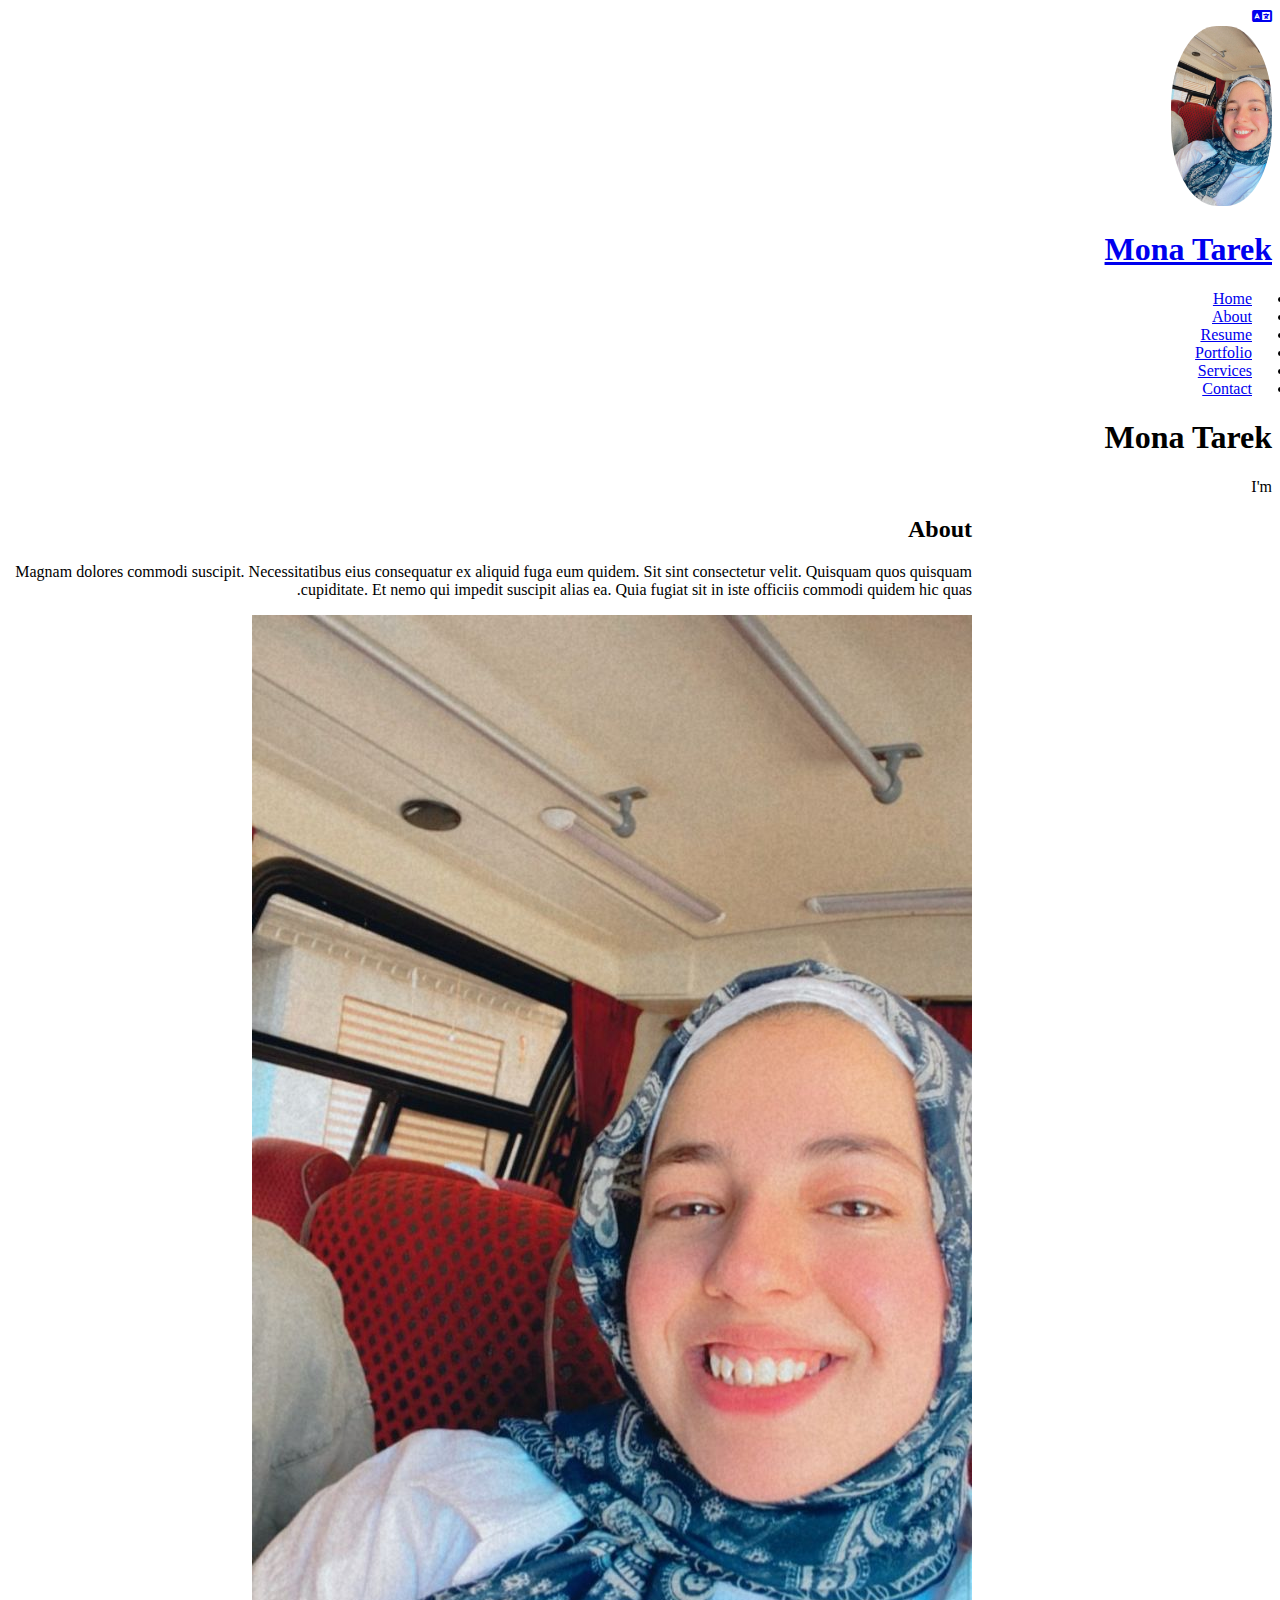
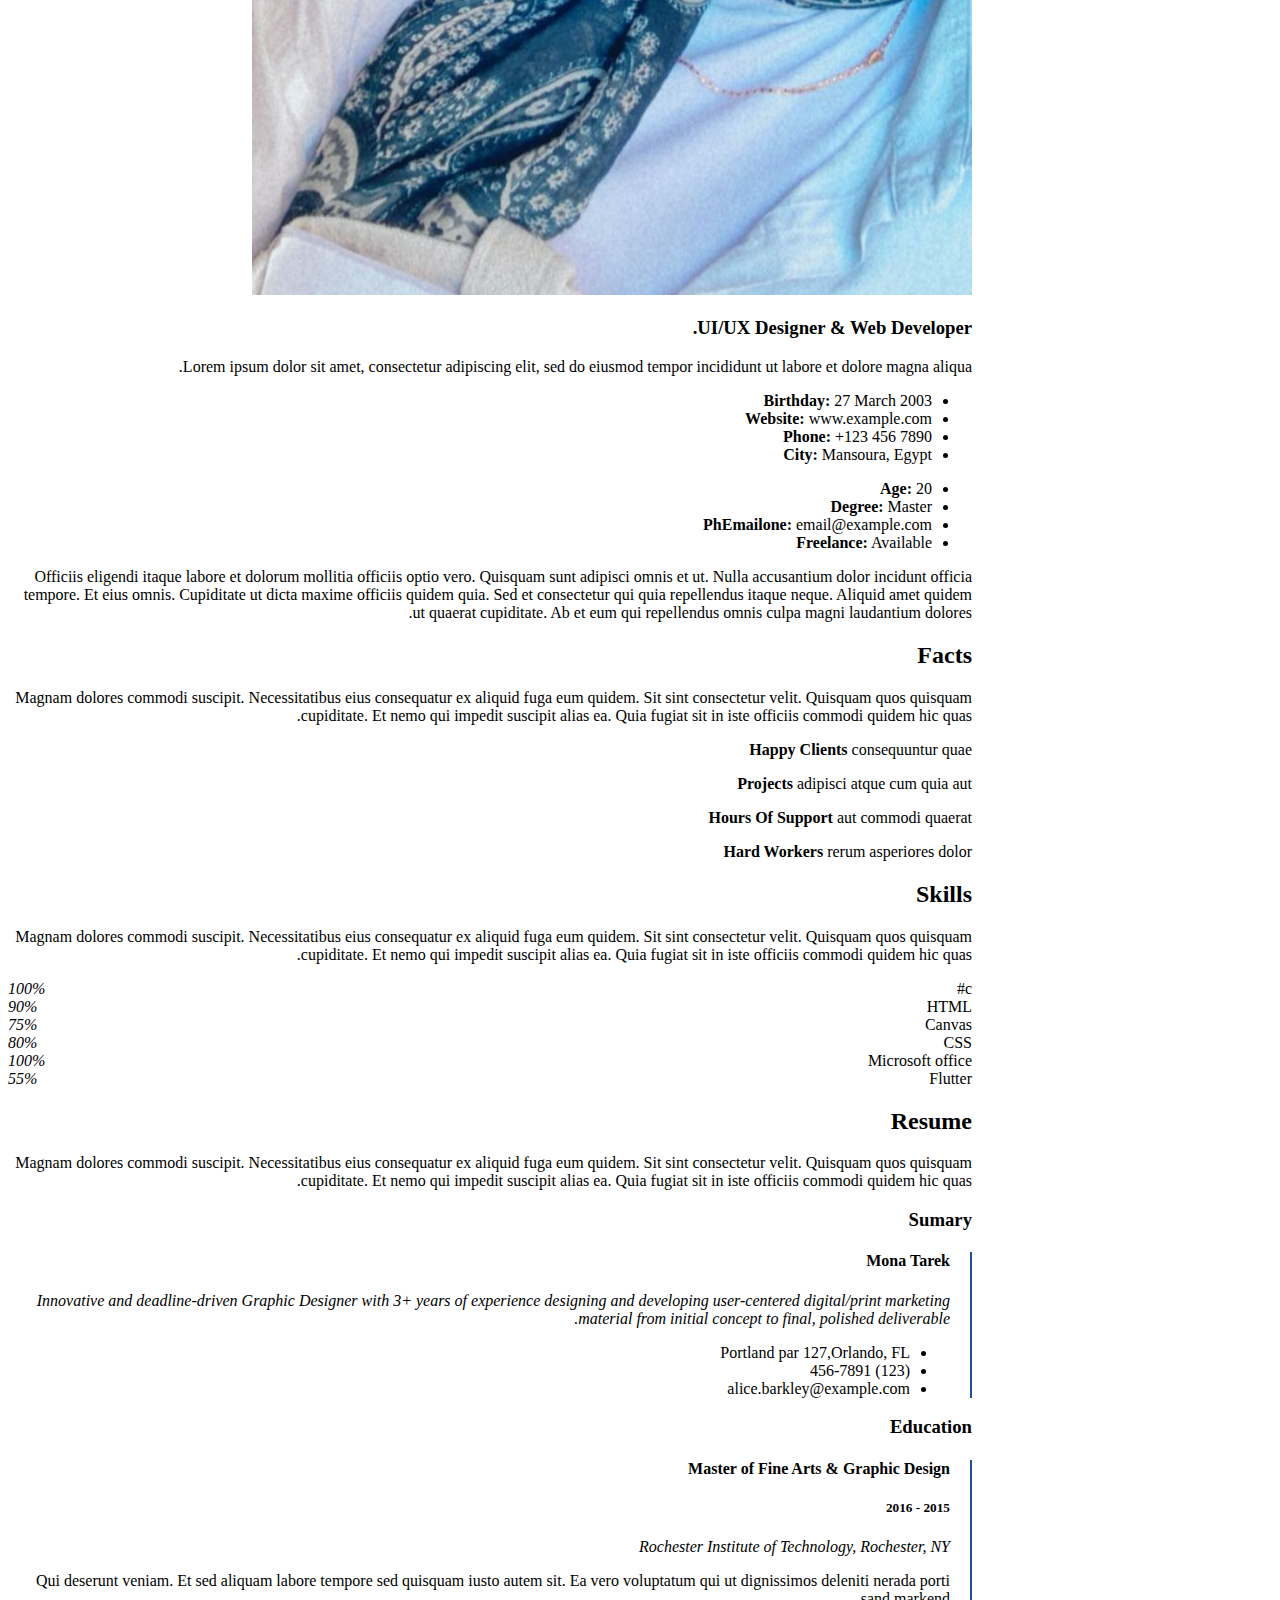
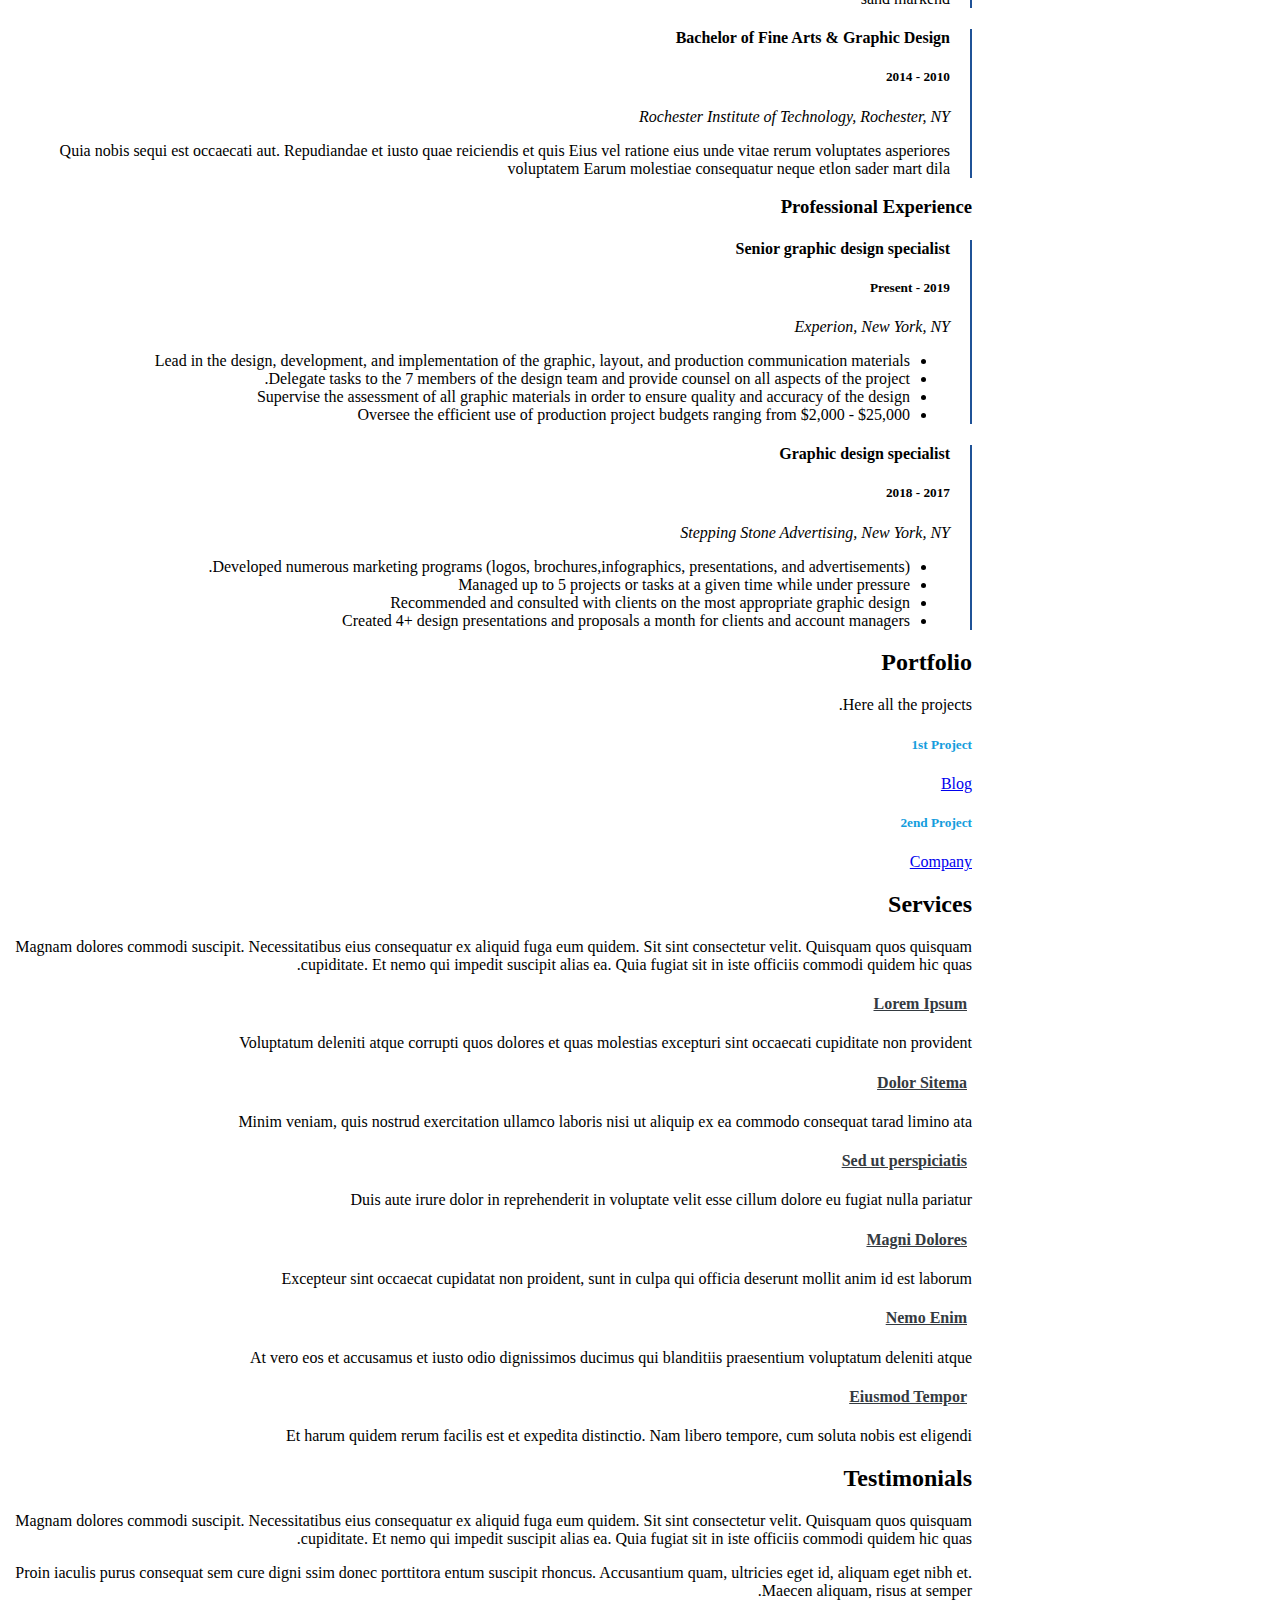
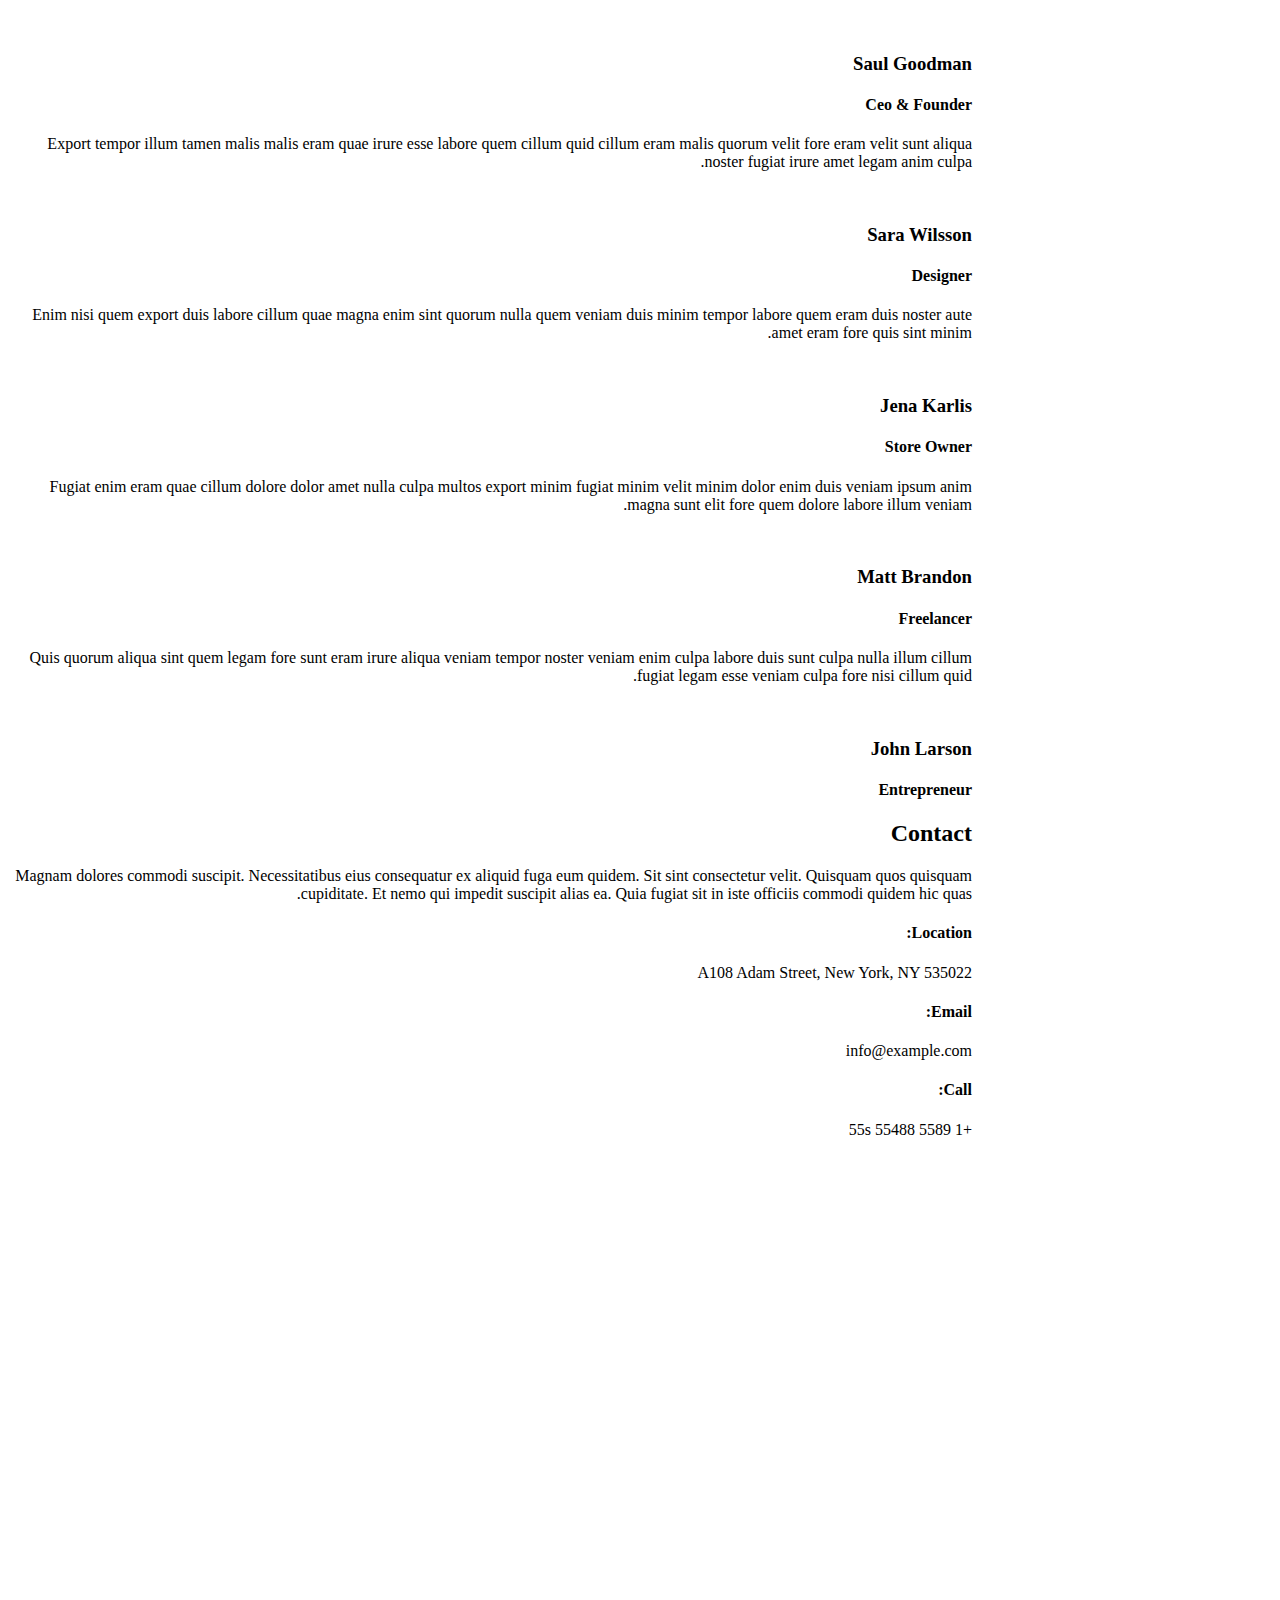
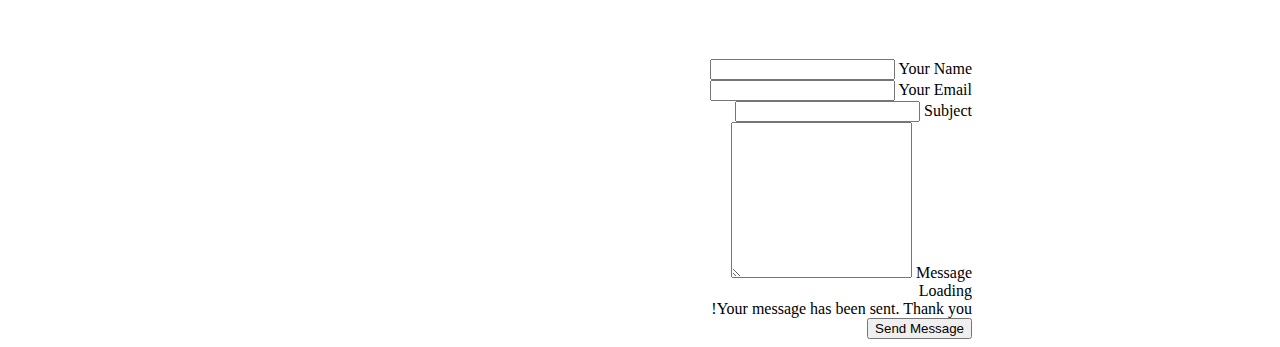
==== arindex.html @ 4684cc12 "Add files via upload" ====
<!DOCTYPE html>
<html lang="ar" dir="rtl">



<!-- Bootstrap CSS -->
   
<head>
  <meta charset="utf-8">
  <meta content="width=device-width, initial-scale=1.0" name="viewport">

  <title>iPortfolio Bootstrap Template - Index</title>
  <meta content="" name="description">
  <meta content="" name="keywords">

  <!-- Favicons -->
  <link href="assets/img/favicon.png" rel="icon">
  <link href="assets/img/apple-touch-icon.png" rel="apple-touch-icon">
    <link rel="stylesheet" href="https://cdnjs.cloudflare.com/ajax/libs/font-awesome/6.4.2/css/all.min.css">


  <!-- Google Fonts -->
  <link href="https://fonts.googleapis.com/css?family=Open+Sans:300,300i,400,400i,600,600i,700,700i|Raleway:300,300i,400,400i,500,500i,600,600i,700,700i|Poppins:300,300i,400,400i,500,500i,600,600i,700,700i" rel="stylesheet">

  <!-- Vendor CSS Files -->
  <link href="assets/vendor/aos/aos.css" rel="stylesheet">
  
   <link rel="stylesheet" href="https://cdn.jsdelivr.net/npm/bootstrap@5.0.2/dist/css/bootstrap.rtl.min.css" integrity="sha384-gXt9imSW0VcJVHezoNQsP+TNrjYXoGcrqBZJpry9zJt8PCQjobwmhMGaDHTASo9N" crossorigin="anonymous">
   
  <link href="assets/vendor/bootstrap/css/bootstrap.min.css" rel="stylesheet">
  <link href="assets/vendor/bootstrap-icons/bootstrap-icons.css" rel="stylesheet">
  <link href="assets/vendor/boxicons/css/boxicons.min.css" rel="stylesheet">
  <link href="assets/vendor/glightbox/css/glightbox.min.css" rel="stylesheet">
  <link href="assets/vendor/swiper/swiper-bundle.min.css" rel="stylesheet">

  <!-- Template Main CSS File -->
  <link href="assets/css/style.css" rel="stylesheet">
    <link href="portstyle.css" rel="stylesheet">


  <!-- =======================================================
  * Template Name: iPortfolio
  * Updated: Jul 27 2023 with Bootstrap v5.3.1
  * Template URL: https://bootstrapmade.com/iportfolio-bootstrap-portfolio-websites-template/
  * Author: BootstrapMade.com
  * License: https://bootstrapmade.com/license/
  ======================================================== -->
</head>

<body>

  <!-- ======= Mobile nav toggle button ======= -->
  <i class="bi bi-list mobile-nav-toggle d-xl-none"></i>

  <!-- ======= Header ======= -->
  <header id="header">
   
    <div class="d-flex flex-column">
          <a href="index.html"><i class="fa-solid fa-language"></i></a>
      <div class="profile">
        <img src="photo_5879529256214707253_y.jpg" alt="" class="img-fluid rounded-circle">
        <h1 class="text-light"><a href="index.html">Mona Tarek</a></h1>
        <div class="social-links mt-3 text-center">
          <a href="#" class="twitter"><i class="bx bxl-twitter"></i></a>
          <a href="#" class="facebook"><i class="bx bxl-facebook"></i></a>
          <a href="#" class="instagram"><i class="bx bxl-instagram"></i></a>
          <a href="#" class="google-plus"><i class="bx bxl-skype"></i></a>
          <a href="#" class="linkedin"><i class="bx bxl-linkedin"></i></a>
        </div>
      </div>

      <nav id="navbar" class="nav-menu navbar">
        <ul>
          <li><a href="#hero" class="nav-link scrollto active"><i class="bx bx-home"></i> <span>Home</span></a></li>
          <li><a href="#about" class="nav-link scrollto"><i class="bx bx-user"></i> <span>About</span></a></li>
          <li><a href="#resume" class="nav-link scrollto"><i class="bx bx-file-blank"></i> <span>Resume</span></a></li>
          <li><a href="#portfolio" class="nav-link scrollto"><i class="bx bx-book-content"></i> <span>Portfolio</span></a></li>
          <li><a href="#services" class="nav-link scrollto"><i class="bx bx-server"></i> <span>Services</span></a></li>
          <li><a href="#contact" class="nav-link scrollto"><i class="bx bx-envelope"></i> <span>Contact</span></a></li>
        </ul>
      </nav><!-- .nav-menu -->
    </div>
  </header><!-- End Header -->

  <!-- ======= Hero Section ======= -->
  <section id="hero" class="d-flex flex-column justify-content-center align-items-center">
    <div class="hero-container" data-aos="fade-in">
      <h1>Mona Tarek</h1>
      <p>I'm <span class="typed" data-typed-items="Designer, Developer, Freelancer, Photographer"></span></p>
    </div>
  </section><!-- End Hero -->

  <main id="main">

    <!-- ======= About Section ======= -->
    <section id="about" class="about">
      <div class="container">

        <div class="section-title">
          <h2>About</h2>
          <p>Magnam dolores commodi suscipit. Necessitatibus eius consequatur ex aliquid fuga eum quidem. Sit sint consectetur velit. Quisquam quos quisquam cupiditate. Et nemo qui impedit suscipit alias ea. Quia fugiat sit in iste officiis commodi quidem hic quas.</p>
        </div>

        <div class="row">
          <div class="col-lg-4" data-aos="fade-right">
                       <img src="photo_5879529256214707253_y.jpg" class="img-fluid" alt="">
          </div>
          <div class="col-lg-8 pt-4 pt-lg-0 content" data-aos="fade-left">
            <h3>UI/UX Designer &amp; Web Developer.</h3>
            <p class="fst-italic">
              Lorem ipsum dolor sit amet, consectetur adipiscing elit, sed do eiusmod tempor incididunt ut labore et dolore
              magna aliqua.
            </p>
            <div class="row">
              <div class="col-lg-6">
                <ul>
               <li><i class="bi bi-chevron-right"></i> <strong>Birthday:</strong> <span>27 March 2003</span></li>
                  <li><i class="bi bi-chevron-right"></i> <strong>Website:</strong> <span>www.example.com</span></li>
                  <li><i class="bi bi-chevron-right"></i> <strong>Phone:</strong> <span>+123 456 7890</span></li>
                  <li><i class="bi bi-chevron-right"></i> <strong>City:</strong> <span>Mansoura, Egypt</span></li>
                </ul>
              </div>
              <div class="col-lg-6">
                <ul>
                  <li><i class="bi bi-chevron-right"></i> <strong>Age:</strong> <span>20</span></li>
                  <li><i class="bi bi-chevron-right"></i> <strong>Degree:</strong> <span>Master</span></li>
                  <li><i class="bi bi-chevron-right"></i> <strong>PhEmailone:</strong> <span>email@example.com</span></li>
                  <li><i class="bi bi-chevron-right"></i> <strong>Freelance:</strong> <span>Available</span></li>
                </ul>
              </div>
            </div>
            <p>
              Officiis eligendi itaque labore et dolorum mollitia officiis optio vero. Quisquam sunt adipisci omnis et ut. Nulla accusantium dolor incidunt officia tempore. Et eius omnis.
              Cupiditate ut dicta maxime officiis quidem quia. Sed et consectetur qui quia repellendus itaque neque. Aliquid amet quidem ut quaerat cupiditate. Ab et eum qui repellendus omnis culpa magni laudantium dolores.
            </p>
          </div>
        </div>

      </div>
    </section><!-- End About Section -->

    <!-- ======= Facts Section ======= -->
    <section id="facts" class="facts">
      <div class="container">

        <div class="section-title">
          <h2>Facts</h2>
          <p>Magnam dolores commodi suscipit. Necessitatibus eius consequatur ex aliquid fuga eum quidem. Sit sint consectetur velit. Quisquam quos quisquam cupiditate. Et nemo qui impedit suscipit alias ea. Quia fugiat sit in iste officiis commodi quidem hic quas.</p>
        </div>

        <div class="row no-gutters">

          <div class="col-lg-3 col-md-6 d-md-flex align-items-md-stretch" data-aos="fade-up">
            <div class="count-box">
              <i class="bi bi-emoji-smile"></i>
              <span data-purecounter-start="0" data-purecounter-end="232" data-purecounter-duration="1" class="purecounter"></span>
              <p><strong>Happy Clients</strong> consequuntur quae</p>
            </div>
          </div>

          <div class="col-lg-3 col-md-6 d-md-flex align-items-md-stretch" data-aos="fade-up" data-aos-delay="100">
            <div class="count-box">
              <i class="bi bi-journal-richtext"></i>
              <span data-purecounter-start="0" data-purecounter-end="521" data-purecounter-duration="1" class="purecounter"></span>
              <p><strong>Projects</strong> adipisci atque cum quia aut</p>
            </div>
          </div>

          <div class="col-lg-3 col-md-6 d-md-flex align-items-md-stretch" data-aos="fade-up" data-aos-delay="200">
            <div class="count-box">
              <i class="bi bi-headset"></i>
              <span data-purecounter-start="0" data-purecounter-end="1453" data-purecounter-duration="1" class="purecounter"></span>
              <p><strong>Hours Of Support</strong> aut commodi quaerat</p>
            </div>
          </div>

          <div class="col-lg-3 col-md-6 d-md-flex align-items-md-stretch" data-aos="fade-up" data-aos-delay="300">
            <div class="count-box">
              <i class="bi bi-people"></i>
              <span data-purecounter-start="0" data-purecounter-end="32" data-purecounter-duration="1" class="purecounter"></span>
              <p><strong>Hard Workers</strong> rerum asperiores dolor</p>
            </div>
          </div>

        </div>

      </div>
    </section><!-- End Facts Section -->

    <!-- ======= Skills Section ======= -->
    <section id="skills" class="skills section-bg">
      <div class="container">

        <div class="section-title">
          <h2>Skills</h2>
          <p>Magnam dolores commodi suscipit. Necessitatibus eius consequatur ex aliquid fuga eum quidem. Sit sint consectetur velit. Quisquam quos quisquam cupiditate. Et nemo qui impedit suscipit alias ea. Quia fugiat sit in iste officiis commodi quidem hic quas.</p>
        </div>

        <div class="row skills-content">

          <div class="col-lg-6" data-aos="fade-up">

            <div class="progress">
              <span class="skill">c# <i class="val">100%</i></span>
              <div class="progress-bar-wrap">
                <div class="progress-bar" role="progressbar" aria-valuenow="100" aria-valuemin="0" aria-valuemax="100"></div>
              </div>
            </div>

            <div class="progress">
              <span class="skill">HTML <i class="val">90%</i></span>
              <div class="progress-bar-wrap">
                <div class="progress-bar" role="progressbar" aria-valuenow="90" aria-valuemin="0" aria-valuemax="100"></div>
              </div>
            </div>

            <div class="progress">
              <span class="skill">Canvas <i class="val">75%</i></span>
              <div class="progress-bar-wrap">
                <div class="progress-bar" role="progressbar" aria-valuenow="75" aria-valuemin="0" aria-valuemax="100"></div>
              </div>
            </div>

          </div>

          <div class="col-lg-6" data-aos="fade-up" data-aos-delay="100">

            <div class="progress">
              <span class="skill">CSS <i class="val">80%</i></span>
              <div class="progress-bar-wrap">
                <div class="progress-bar" role="progressbar" aria-valuenow="80" aria-valuemin="0" aria-valuemax="100"></div>
              </div>
            </div>

            <div class="progress">
              <span class="skill">Microsoft office <i class="val">100%</i></span>
              <div class="progress-bar-wrap">
                <div class="progress-bar" role="progressbar" aria-valuenow="90" aria-valuemin="0" aria-valuemax="100"></div>
              </div>
            </div>

            <div class="progress">
              <span class="skill">Flutter <i class="val">55%</i></span>
              <div class="progress-bar-wrap">
                <div class="progress-bar" role="progressbar" aria-valuenow="55" aria-valuemin="0" aria-valuemax="100"></div>
              </div>
            </div>

          </div>

        </div>

      </div>
    </section><!-- End Skills Section -->

    <!-- ======= Resume Section ======= -->
    <section id="resume" class="resume">
      <div class="container">

        <div class="section-title">
          <h2>Resume</h2>
          <p>Magnam dolores commodi suscipit. Necessitatibus eius consequatur ex aliquid fuga eum quidem. Sit sint consectetur velit. Quisquam quos quisquam cupiditate. Et nemo qui impedit suscipit alias ea. Quia fugiat sit in iste officiis commodi quidem hic quas.</p>
        </div>

        <div class="row">
          <div class="col-lg-6" data-aos="fade-up">
            <h3 class="resume-title">Sumary</h3>
            <div class="resume-item pb-0">
              <h4>Mona Tarek</h4>
              <p><em>Innovative and deadline-driven Graphic Designer with 3+ years of experience designing and developing user-centered digital/print marketing material from initial concept to final, polished deliverable.</em></p>
              <ul>
                <li>Portland par 127,Orlando, FL</li>
                <li>(123) 456-7891</li>
                <li>alice.barkley@example.com</li>
              </ul>
            </div>

            <h3 class="resume-title">Education</h3>
            <div class="resume-item">
              <h4>Master of Fine Arts &amp; Graphic Design</h4>
              <h5>2015 - 2016</h5>
              <p><em>Rochester Institute of Technology, Rochester, NY</em></p>
              <p>Qui deserunt veniam. Et sed aliquam labore tempore sed quisquam iusto autem sit. Ea vero voluptatum qui ut dignissimos deleniti nerada porti sand markend</p>
            </div>
            <div class="resume-item">
              <h4>Bachelor of Fine Arts &amp; Graphic Design</h4>
              <h5>2010 - 2014</h5>
              <p><em>Rochester Institute of Technology, Rochester, NY</em></p>
              <p>Quia nobis sequi est occaecati aut. Repudiandae et iusto quae reiciendis et quis Eius vel ratione eius unde vitae rerum voluptates asperiores voluptatem Earum molestiae consequatur neque etlon sader mart dila</p>
            </div>
          </div>
          <div class="col-lg-6" data-aos="fade-up" data-aos-delay="100">
            <h3 class="resume-title">Professional Experience</h3>
            <div class="resume-item">
              <h4>Senior graphic design specialist</h4>
              <h5>2019 - Present</h5>
              <p><em>Experion, New York, NY </em></p>
              <ul>
                <li>Lead in the design, development, and implementation of the graphic, layout, and production communication materials</li>
                <li>Delegate tasks to the 7 members of the design team and provide counsel on all aspects of the project. </li>
                <li>Supervise the assessment of all graphic materials in order to ensure quality and accuracy of the design</li>
                <li>Oversee the efficient use of production project budgets ranging from $2,000 - $25,000</li>
              </ul>
            </div>
            <div class="resume-item">
              <h4>Graphic design specialist</h4>
              <h5>2017 - 2018</h5>
              <p><em>Stepping Stone Advertising, New York, NY</em></p>
              <ul>
                <li>Developed numerous marketing programs (logos, brochures,infographics, presentations, and advertisements).</li>
                <li>Managed up to 5 projects or tasks at a given time while under pressure</li>
                <li>Recommended and consulted with clients on the most appropriate graphic design</li>
                <li>Created 4+ design presentations and proposals a month for clients and account managers</li>
              </ul>
            </div>
          </div>
        </div>

      </div>
    </section><!-- End Resume Section -->

    <!-- ======= Portfolio Section ======= -->
   <section id="portfolio" class="portfolio section-bg">
      <div class="container">

        <div class="section-title">
          <h2>Portfolio</h2>
          <p>Here all the projects.</p>
        </div>
         <div class="card-group text-center bg-light p-2"> 
         <div class="card mx-3 wow bounceInUp" >
      <div class="card-body ">
        <h5 class="card-title pb-3 fc fw-bold">1st Project</h5>
        <a class="card-text text-muted" href="https://meme0327.github.io/front_project/">Blog</a>
      </div>
      </div>
       <div class="card mx-3 wow bounceInUp" >
      <div class="card-body">
        <h5 class="card-title pb-3 fc fw-bold">2end Project</h5>
        <a class="card-text text-muted" href="https://meme0327.github.io/company/">Company</a>
      </div>
      </div>
    </div>
    </div>
      </section>
    <!-- End Portfolio Section -->

    <!-- ======= Services Section ======= -->
    <section id="services" class="services">
      <div class="container">

        <div class="section-title">
          <h2>Services</h2>
          <p>Magnam dolores commodi suscipit. Necessitatibus eius consequatur ex aliquid fuga eum quidem. Sit sint consectetur velit. Quisquam quos quisquam cupiditate. Et nemo qui impedit suscipit alias ea. Quia fugiat sit in iste officiis commodi quidem hic quas.</p>
        </div>

        <div class="row">
          <div class="col-lg-4 col-md-6 icon-box" data-aos="fade-up">
            <div class="icon"><i class="bi bi-briefcase"></i></div>
            <h4 class="title"><a href="">Lorem Ipsum</a></h4>
            <p class="description">Voluptatum deleniti atque corrupti quos dolores et quas molestias excepturi sint occaecati cupiditate non provident</p>
          </div>
          <div class="col-lg-4 col-md-6 icon-box" data-aos="fade-up" data-aos-delay="100">
            <div class="icon"><i class="bi bi-card-checklist"></i></div>
            <h4 class="title"><a href="">Dolor Sitema</a></h4>
            <p class="description">Minim veniam, quis nostrud exercitation ullamco laboris nisi ut aliquip ex ea commodo consequat tarad limino ata</p>
          </div>
          <div class="col-lg-4 col-md-6 icon-box" data-aos="fade-up" data-aos-delay="200">
            <div class="icon"><i class="bi bi-bar-chart"></i></div>
            <h4 class="title"><a href="">Sed ut perspiciatis</a></h4>
            <p class="description">Duis aute irure dolor in reprehenderit in voluptate velit esse cillum dolore eu fugiat nulla pariatur</p>
          </div>
          <div class="col-lg-4 col-md-6 icon-box" data-aos="fade-up" data-aos-delay="300">
            <div class="icon"><i class="bi bi-binoculars"></i></div>
            <h4 class="title"><a href="">Magni Dolores</a></h4>
            <p class="description">Excepteur sint occaecat cupidatat non proident, sunt in culpa qui officia deserunt mollit anim id est laborum</p>
          </div>
          <div class="col-lg-4 col-md-6 icon-box" data-aos="fade-up" data-aos-delay="400">
            <div class="icon"><i class="bi bi-brightness-high"></i></div>
            <h4 class="title"><a href="">Nemo Enim</a></h4>
            <p class="description">At vero eos et accusamus et iusto odio dignissimos ducimus qui blanditiis praesentium voluptatum deleniti atque</p>
          </div>
          <div class="col-lg-4 col-md-6 icon-box" data-aos="fade-up" data-aos-delay="500">
            <div class="icon"><i class="bi bi-calendar4-week"></i></div>
            <h4 class="title"><a href="">Eiusmod Tempor</a></h4>
            <p class="description">Et harum quidem rerum facilis est et expedita distinctio. Nam libero tempore, cum soluta nobis est eligendi</p>
          </div>
        </div>

      </div>
    </section><!-- End Services Section -->

    <!-- ======= Testimonials Section ======= -->
    <section id="testimonials" class="testimonials section-bg">
      <div class="container">

        <div class="section-title">
          <h2>Testimonials</h2>
          <p>Magnam dolores commodi suscipit. Necessitatibus eius consequatur ex aliquid fuga eum quidem. Sit sint consectetur velit. Quisquam quos quisquam cupiditate. Et nemo qui impedit suscipit alias ea. Quia fugiat sit in iste officiis commodi quidem hic quas.</p>
        </div>

        <div class="testimonials-slider swiper" data-aos="fade-up" data-aos-delay="100">
          <div class="swiper-wrapper">

            <div class="swiper-slide">
              <div class="testimonial-item" data-aos="fade-up">
                <p>
                  <i class="bx bxs-quote-alt-left quote-icon-left"></i>
                  Proin iaculis purus consequat sem cure digni ssim donec porttitora entum suscipit rhoncus. Accusantium quam, ultricies eget id, aliquam eget nibh et. Maecen aliquam, risus at semper.
                  <i class="bx bxs-quote-alt-right quote-icon-right"></i>
                </p>
                <img src="assets/img/testimonials/testimonials-1.jpg" class="testimonial-img" alt="">
                <h3>Saul Goodman</h3>
                <h4>Ceo &amp; Founder</h4>
              </div>
            </div><!-- End testimonial item -->

            <div class="swiper-slide">
              <div class="testimonial-item" data-aos="fade-up" data-aos-delay="100">
                <p>
                  <i class="bx bxs-quote-alt-left quote-icon-left"></i>
                  Export tempor illum tamen malis malis eram quae irure esse labore quem cillum quid cillum eram malis quorum velit fore eram velit sunt aliqua noster fugiat irure amet legam anim culpa.
                  <i class="bx bxs-quote-alt-right quote-icon-right"></i>
                </p>
                <img src="assets/img/testimonials/testimonials-2.jpg" class="testimonial-img" alt="">
                <h3>Sara Wilsson</h3>
                <h4>Designer</h4>
              </div>
            </div><!-- End testimonial item -->

            <div class="swiper-slide">
              <div class="testimonial-item" data-aos="fade-up" data-aos-delay="200">
                <p>
                  <i class="bx bxs-quote-alt-left quote-icon-left"></i>
                  Enim nisi quem export duis labore cillum quae magna enim sint quorum nulla quem veniam duis minim tempor labore quem eram duis noster aute amet eram fore quis sint minim.
                  <i class="bx bxs-quote-alt-right quote-icon-right"></i>
                </p>
                <img src="assets/img/testimonials/testimonials-3.jpg" class="testimonial-img" alt="">
                <h3>Jena Karlis</h3>
                <h4>Store Owner</h4>
              </div>
            </div><!-- End testimonial item -->

            <div class="swiper-slide">
              <div class="testimonial-item" data-aos="fade-up" data-aos-delay="300">
                <p>
                  <i class="bx bxs-quote-alt-left quote-icon-left"></i>
                  Fugiat enim eram quae cillum dolore dolor amet nulla culpa multos export minim fugiat minim velit minim dolor enim duis veniam ipsum anim magna sunt elit fore quem dolore labore illum veniam.
                  <i class="bx bxs-quote-alt-right quote-icon-right"></i>
                </p>
                <img src="assets/img/testimonials/testimonials-4.jpg" class="testimonial-img" alt="">
                <h3>Matt Brandon</h3>
                <h4>Freelancer</h4>
              </div>
            </div><!-- End testimonial item -->

            <div class="swiper-slide">
              <div class="testimonial-item" data-aos="fade-up" data-aos-delay="400">
                <p>
                  <i class="bx bxs-quote-alt-left quote-icon-left"></i>
                  Quis quorum aliqua sint quem legam fore sunt eram irure aliqua veniam tempor noster veniam enim culpa labore duis sunt culpa nulla illum cillum fugiat legam esse veniam culpa fore nisi cillum quid.
                  <i class="bx bxs-quote-alt-right quote-icon-right"></i>
                </p>
                <img src="assets/img/testimonials/testimonials-5.jpg" class="testimonial-img" alt="">
                <h3>John Larson</h3>
                <h4>Entrepreneur</h4>
              </div>
            </div><!-- End testimonial item -->

          </div>
          <div class="swiper-pagination"></div>
        </div>

      </div>
    </section><!-- End Testimonials Section -->

    <!-- ======= Contact Section ======= -->
    <section id="contact" class="contact">
      <div class="container">

        <div class="section-title">
          <h2>Contact</h2>
          <p>Magnam dolores commodi suscipit. Necessitatibus eius consequatur ex aliquid fuga eum quidem. Sit sint consectetur velit. Quisquam quos quisquam cupiditate. Et nemo qui impedit suscipit alias ea. Quia fugiat sit in iste officiis commodi quidem hic quas.</p>
        </div>

        <div class="row" data-aos="fade-in">

          <div class="col-lg-5 d-flex align-items-stretch">
            <div class="info">
              <div class="address">
                <i class="bi bi-geo-alt"></i>
                <h4>Location:</h4>
                <p>A108 Adam Street, New York, NY 535022</p>
              </div>

              <div class="email">
                <i class="bi bi-envelope"></i>
                <h4>Email:</h4>
                <p>info@example.com</p>
              </div>

              <div class="phone">
                <i class="bi bi-phone"></i>
                <h4>Call:</h4>
                <p>+1 5589 55488 55s</p>
              </div>

          <iframe src="https://www.google.com/maps/embed?pb=!1m18!1m12!1m3!1d3418.330599451631!2d31.356261625497453!3d31.044894870481276!2m3!1f0!2f0!3f0!3m2!1i1024!2i768!4f13.1!3m3!1m2!1s0x14f79dd4295c80e9%3A0x29c566a018cecb77!2z2KzYp9mF2LnYqSDYp9mE2YXZhti12YjYsdip!5e0!3m2!1sar!2seg!4v1693350799328!5m2!1sar!2seg" width="100%" height="500" style="border:0;" allowfullscreen="" loading="lazy" referrerpolicy="no-referrer-when-downgrade"></iframe>
            </div>

          </div>

          <div class="col-lg-7 mt-5 mt-lg-0 d-flex align-items-stretch">
            <form action="forms/contact.php" method="post" role="form" class="php-email-form">
              <div class="row">
                <div class="form-group col-md-6">
                  <label for="name">Your Name</label>
                  <input type="text" name="name" class="form-control" id="name" required>
                </div>
                <div class="form-group col-md-6">
                  <label for="name">Your Email</label>
                  <input type="email" class="form-control" name="email" id="email" required>
                </div>
              </div>
              <div class="form-group">
                <label for="name">Subject</label>
                <input type="text" class="form-control" name="subject" id="subject" required>
              </div>
              <div class="form-group">
                <label for="name">Message</label>
                <textarea class="form-control" name="message" rows="10" required></textarea>
              </div>
              <div class="my-3">
                <div class="loading">Loading</div>
                <div class="error-message"></div>
                <div class="sent-message">Your message has been sent. Thank you!</div>
              </div>
              <div class="text-center"><button type="submit">Send Message</button></div>
            </form>
          </div>

        </div>

      </div>
    </section><!-- End Contact Section -->

  </main><!-- End #main -->

  <a href="#" class="back-to-top d-flex align-items-center justify-content-center"><i class="bi bi-arrow-up-short"></i></a>

  <!-- Vendor JS Files -->
  <script src="assets/vendor/purecounter/purecounter_vanilla.js"></script>
  <script src="assets/vendor/aos/aos.js"></script>
  <script src="assets/vendor/bootstrap/js/bootstrap.bundle.min.js"></script>
  <script src="assets/vendor/glightbox/js/glightbox.min.js"></script>
  <script src="assets/vendor/isotope-layout/isotope.pkgd.min.js"></script>
  <script src="assets/vendor/swiper/swiper-bundle.min.js"></script>
  <script src="assets/vendor/typed.js/typed.umd.js"></script>
  <script src="assets/vendor/waypoints/noframework.waypoints.js"></script>
  <script src="assets/vendor/php-email-form/validate.js"></script>

  <!-- Template Main JS File -->
  <script src="assets/js/main.js"></script>
     <script src="https://cdn.jsdelivr.net/npm/bootstrap@5.0.2/dist/js/bootstrap.bundle.min.js" integrity="sha384-MrcW6ZMFYlzcLA8Nl+NtUVF0sA7MsXsP1UyJoMp4YLEuNSfAP+JcXn/tWtIaxVXM" crossorigin="anonymous"></script>

</body>

</html>
---- portstyle.css ----
#header{
    right: 0;
}
/*rtl editing*/
.nav-menu * {
    padding-right: 5px;
}
#hero .hero-container {
    right: 20%;
}
#main {
   margin: 0;
    margin-right: 300px
}
.section-title h2::after {
    background: #149ddd;
    right: 0;
}
strong {
    padding-left: 10px;
}
.facts .count-box span {
    color: #050d18;
     margin-left: 0; 
}
.facts .count-box i {
    color: #149ddd;
    float: right;
}
.skills .progress .skill .val {
    float: left;
}
.resume .resume-item::before {
    padding-right: 10px;
    right: -10px;
}
.resume .resume-item {
 border-right: 2px solid #1f5297;
 padding: 0px 20px;
 border-left: none;
}
.services .icon {
    float: right;
}
.services .title a {
    color: #343a40;
    padding: 5px;
}
.contact .info i {
    color: #149ddd;
    float: right;
     margin-left: 10px;
}

/**/
#hero {
    background:  url(https://img.rawpixel.com/s3fs-private/rawpixel_images/website_content/v1013-p-0009a_1-krxfulwe.jpg?w=800&dpr=1&fit=default&crop=default&q=65&vib=3&con=3&usm=15&bg=F4F4F3&ixlib=js-2.2.1&s=19eaa1b284bd38ab2d07b004d203fa80);
           background-size:cover;
       background-repeat: no-repeat;
}

.rounded-circle {
    border-radius: 45%!important;
}
 #header .profile img {
    height: 180px;
     margin: 0px auto;!important;
}
.fc{color:#149ddd;}
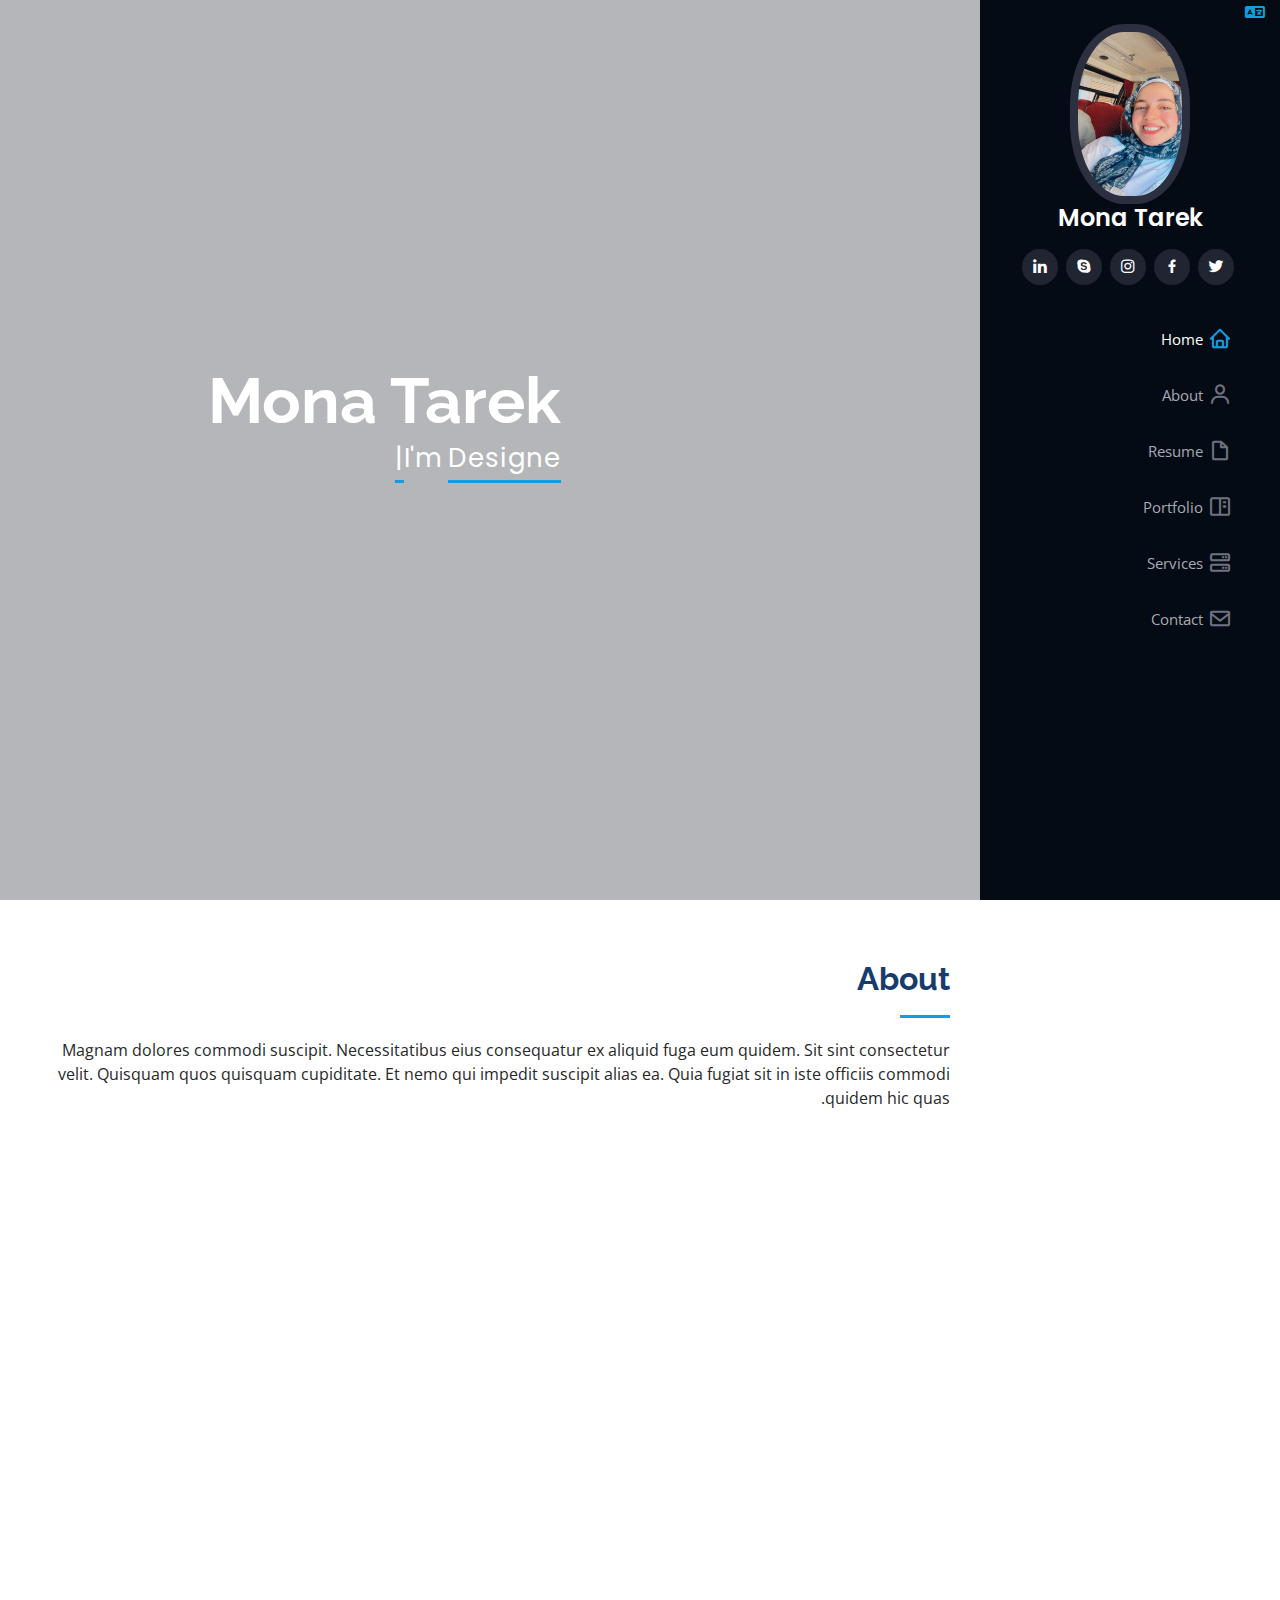
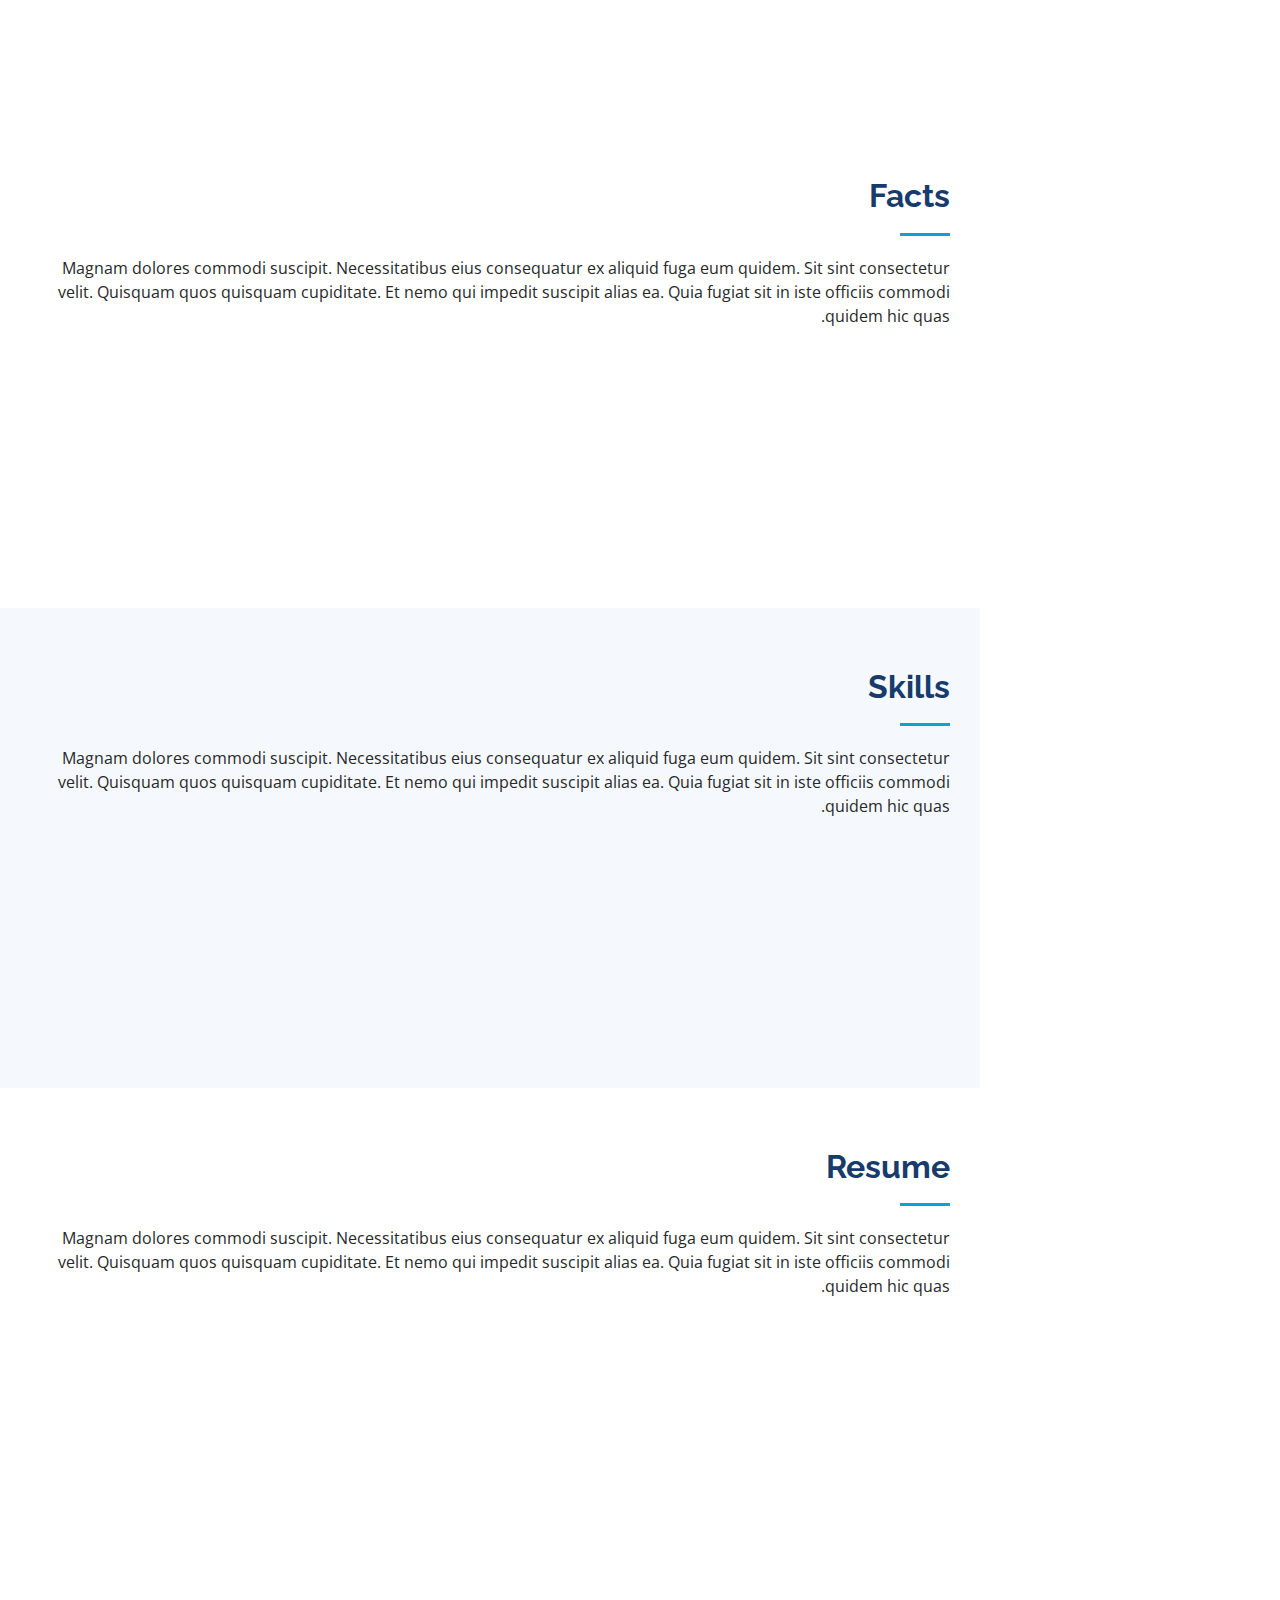
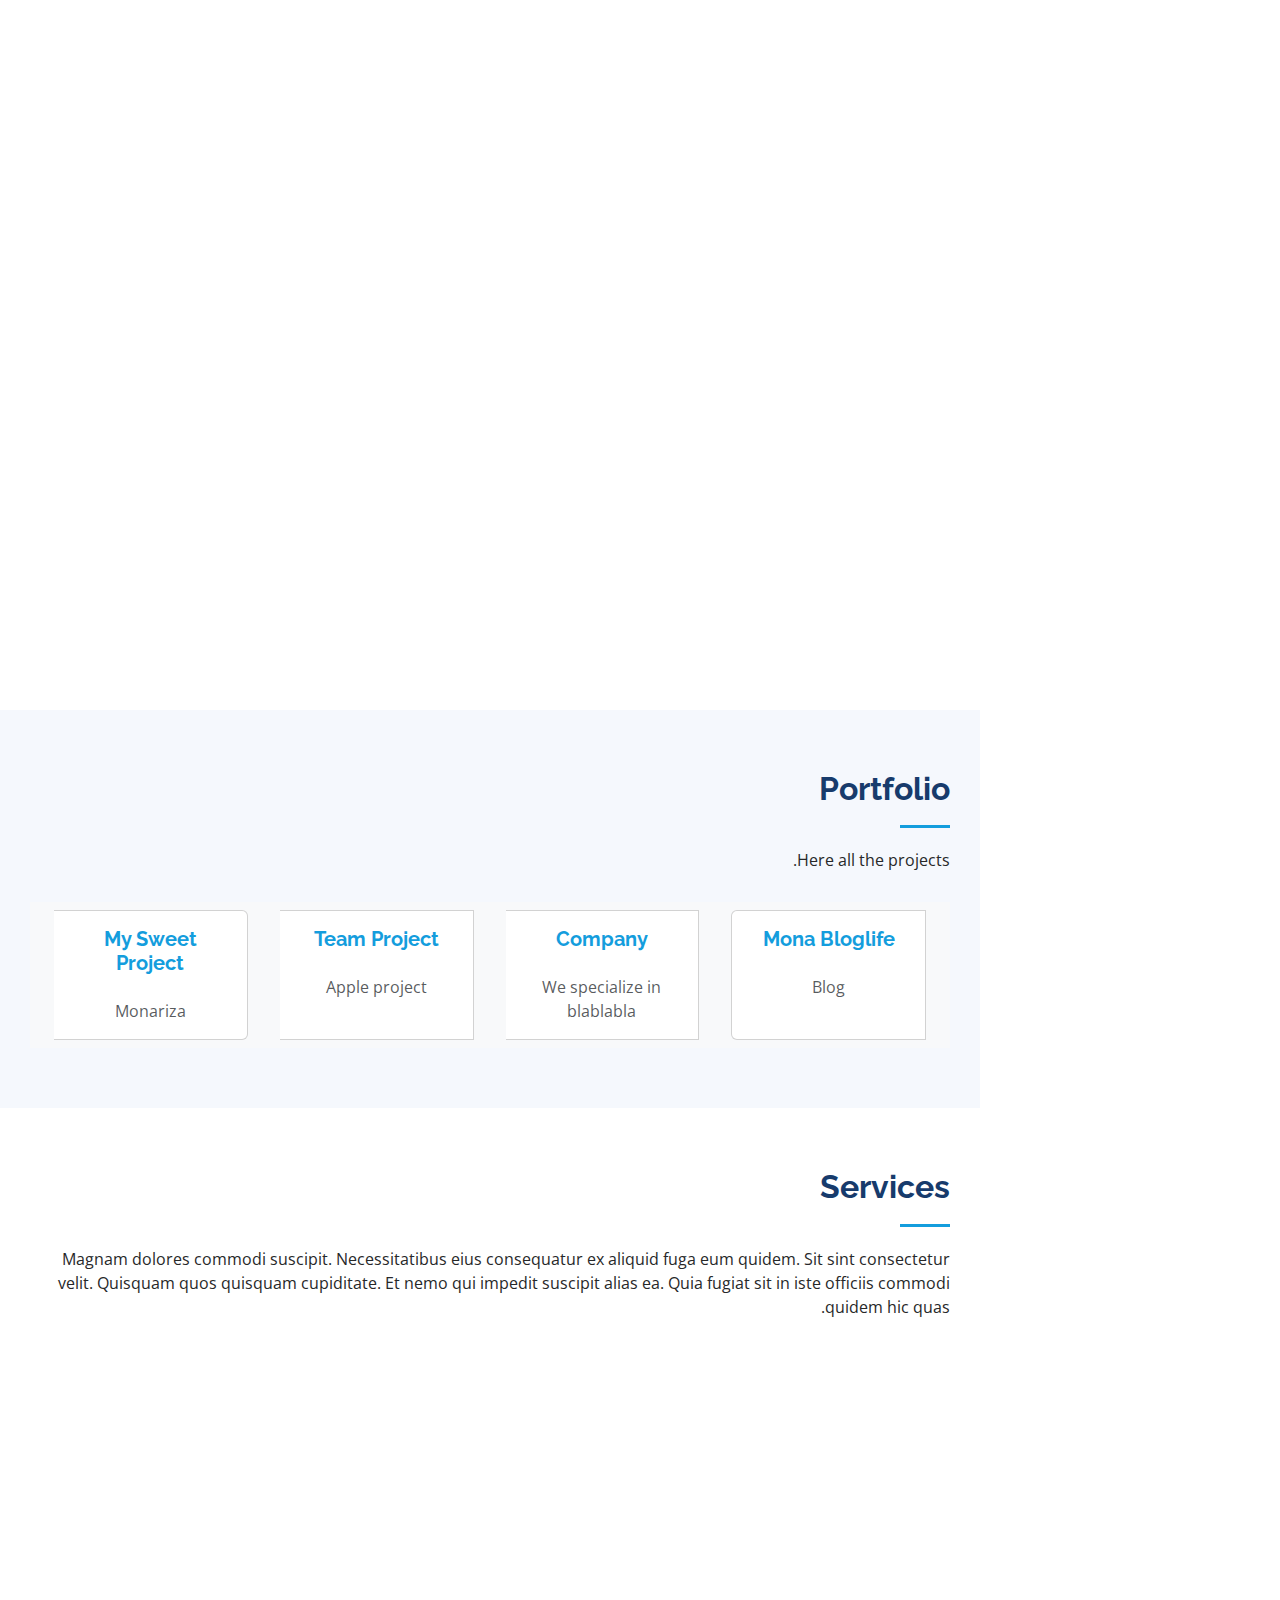
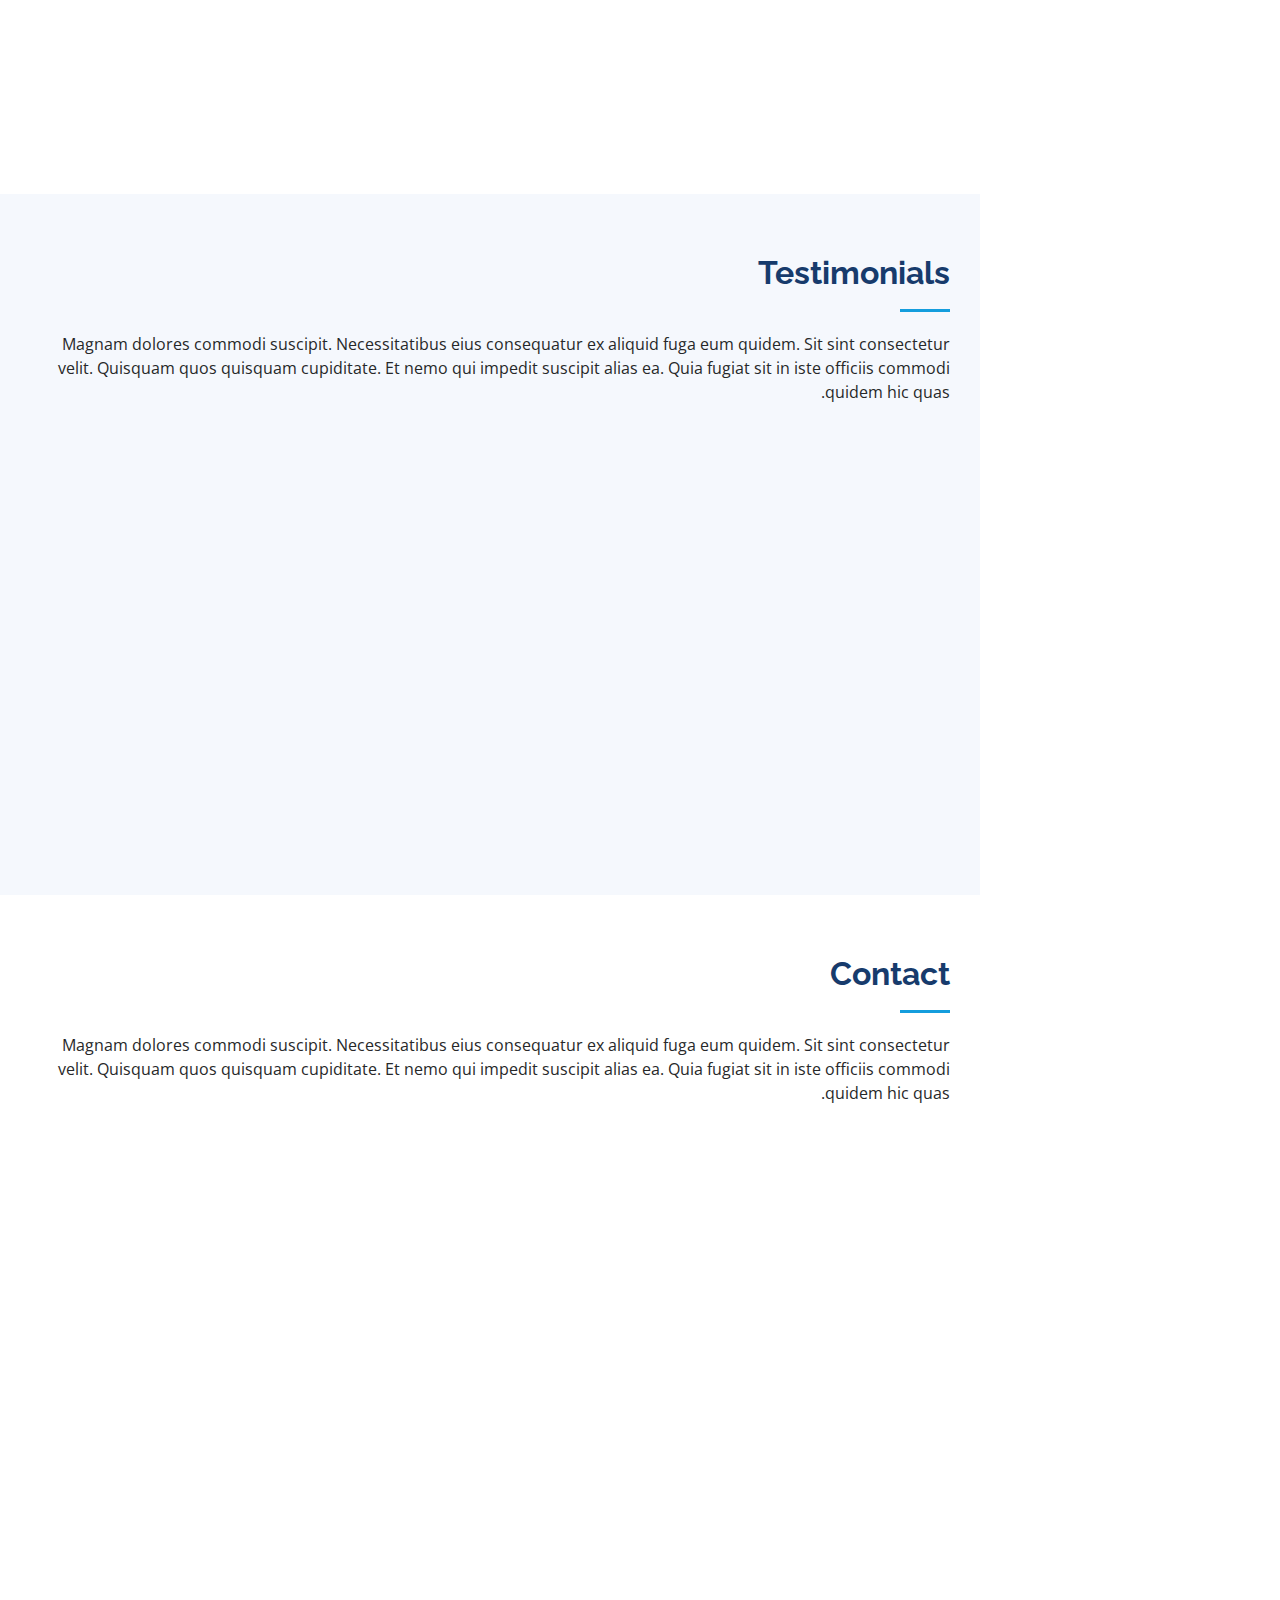
==== commit 48e08f64: "Update arindex.html" ====
--- a/arindex.html
+++ b/arindex.html
@@ -319,8 +319,8 @@
       </div>
     </section><!-- End Resume Section -->
 
-    <!-- ======= Portfolio Section ======= -->
-   <section id="portfolio" class="portfolio section-bg">
+     <!-- ======= Portfolio Section ======= -->
+    <section id="portfolio" class="portfolio section-bg">
       <div class="container">
 
         <div class="section-title">
@@ -330,20 +330,35 @@
          <div class="card-group text-center bg-light p-2"> 
          <div class="card mx-3 wow bounceInUp" >
       <div class="card-body ">
-        <h5 class="card-title pb-3 fc fw-bold">1st Project</h5>
+        <h5 class="card-title pb-3 fc fw-bold">Mona Bloglife</h5>
         <a class="card-text text-muted" href="https://meme0327.github.io/front_project/">Blog</a>
       </div>
       </div>
+      
        <div class="card mx-3 wow bounceInUp" >
       <div class="card-body">
-        <h5 class="card-title pb-3 fc fw-bold">2end Project</h5>
-        <a class="card-text text-muted" href="https://meme0327.github.io/company/">Company</a>
+        <h5 class="card-title pb-3 fc fw-bold">Company</h5>
+        <a class="card-text text-muted" href="https://meme0327.github.io/company/">We specialize in blablabla</a>
+      </div>
+      </div>
+      
+       <div class="card mx-3 wow bounceInUp" >
+      <div class="card-body ">
+        <h5 class="card-title pb-3 fc fw-bold">Team Project</h5>
+        <a class="card-text text-muted" href="https://rawan-155.github.io/Project_Team/">Apple project</a>
+      </div>
+      </div>
+      
+       <div class="card mx-3 wow bounceInUp" >
+      <div class="card-body ">
+        <h5 class="card-title pb-3 fc fw-bold">My Sweet Project</h5>
+        <a class="card-text text-muted" href="https://meme0327.github.io/Monariza./">Monariza</a>
       </div>
       </div>
     </div>
     </div>
       </section>
-    <!-- End Portfolio Section -->
+       <!-- End Portfolio Section -->
 
     <!-- ======= Services Section ======= -->
     <section id="services" class="services">
@@ -565,4 +580,4 @@
 
 </body>
 
-</html>+</html>
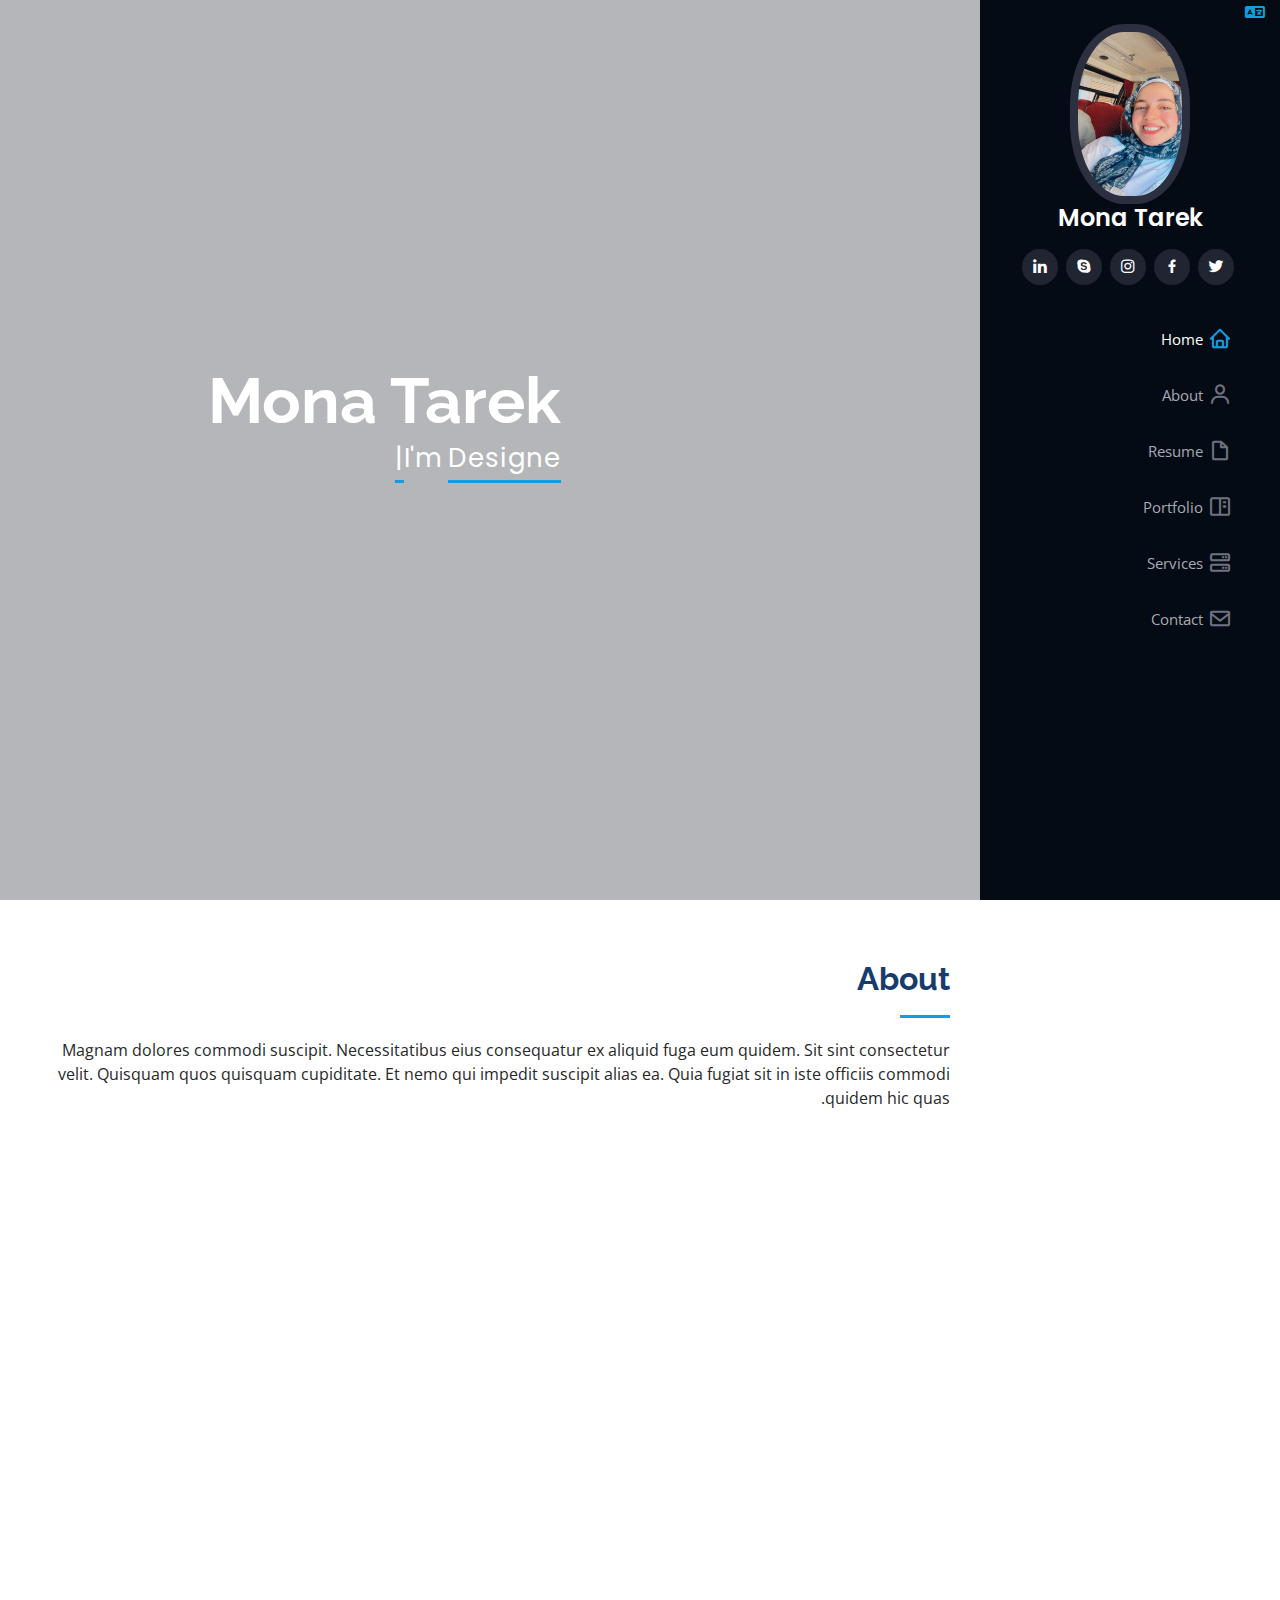
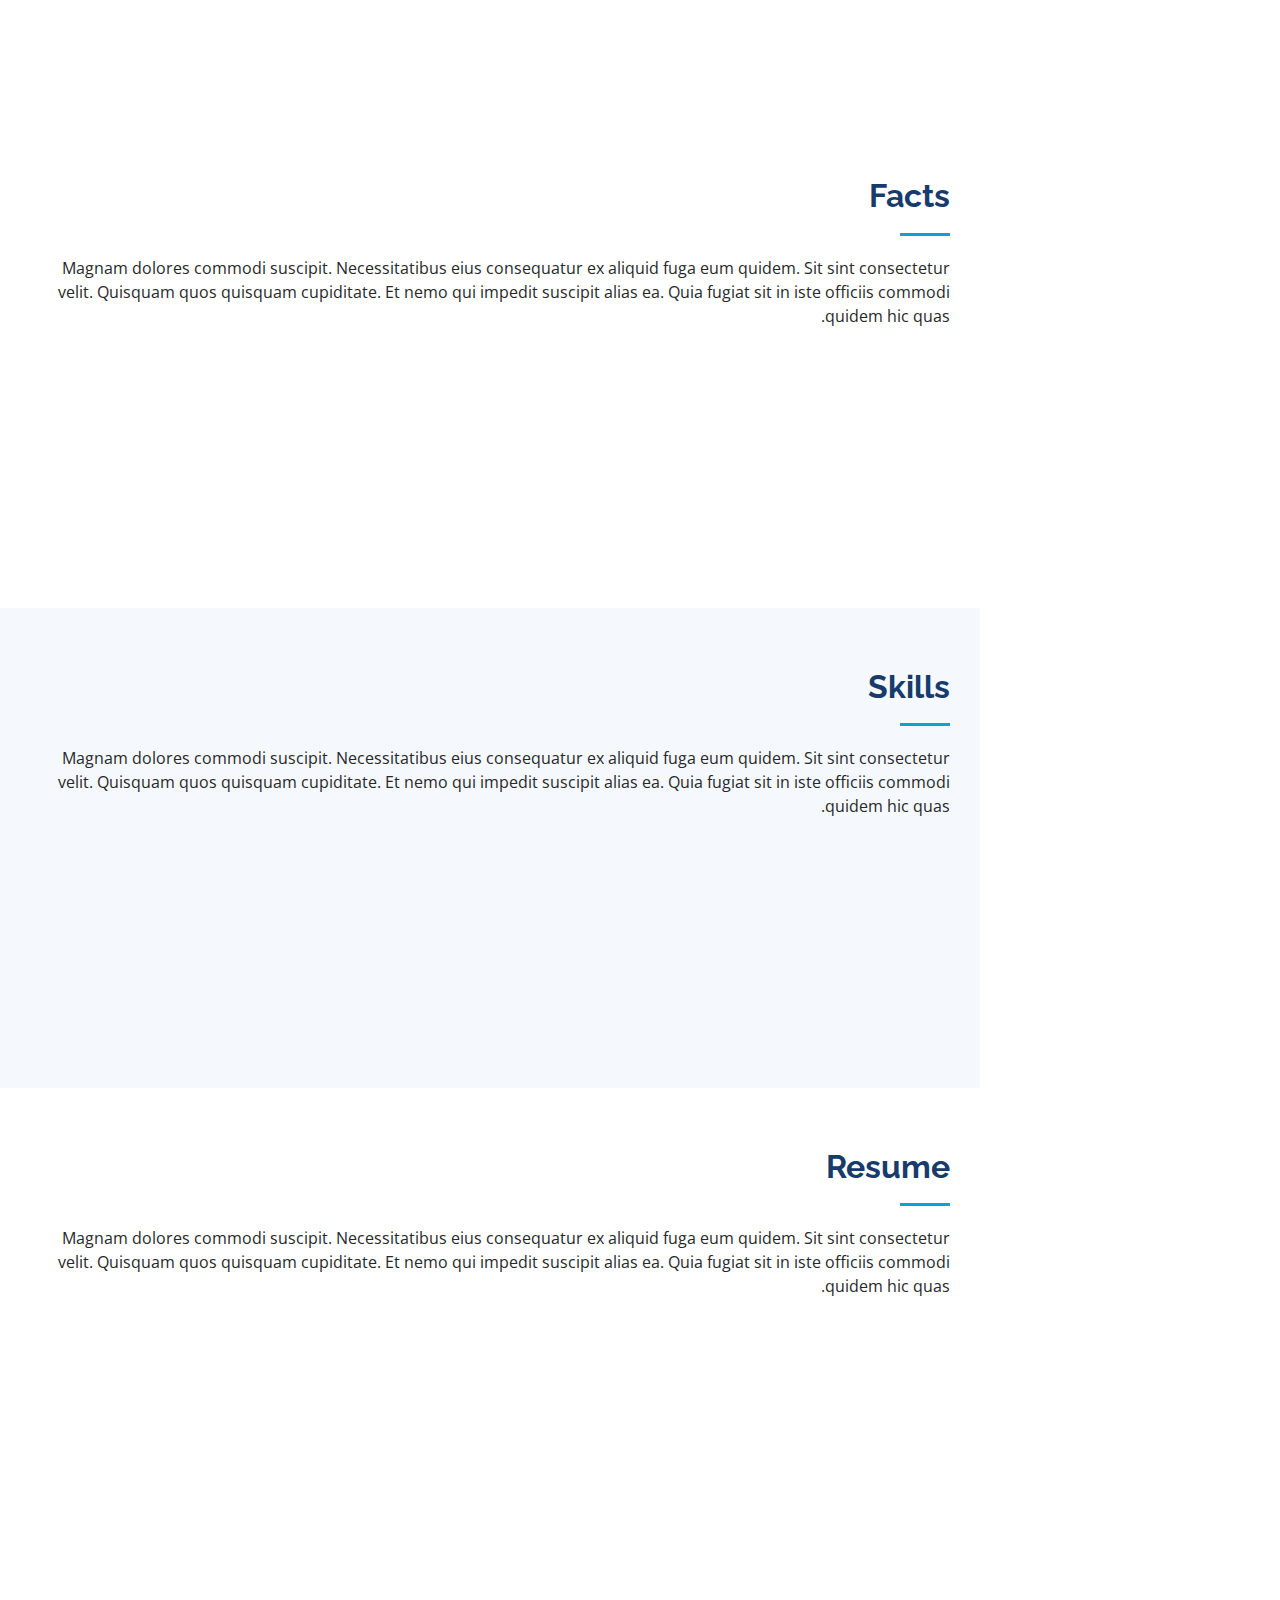
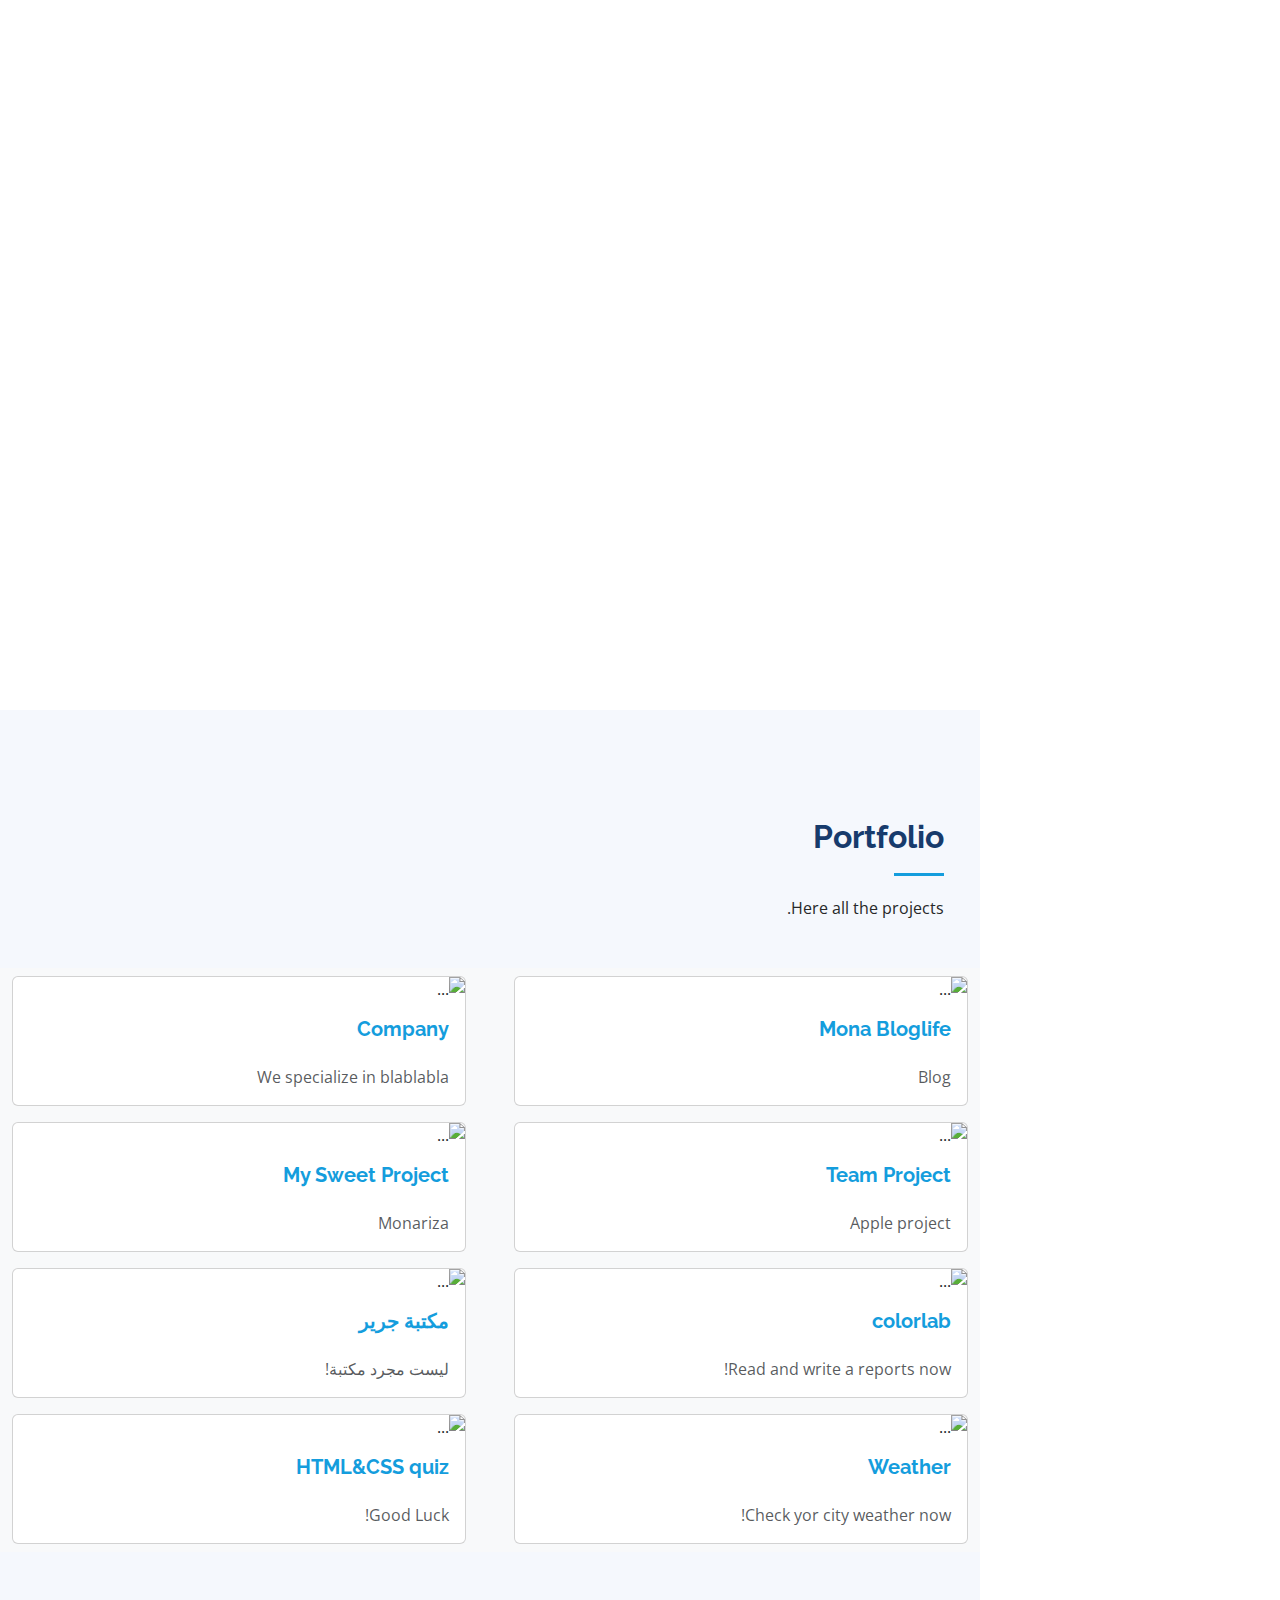
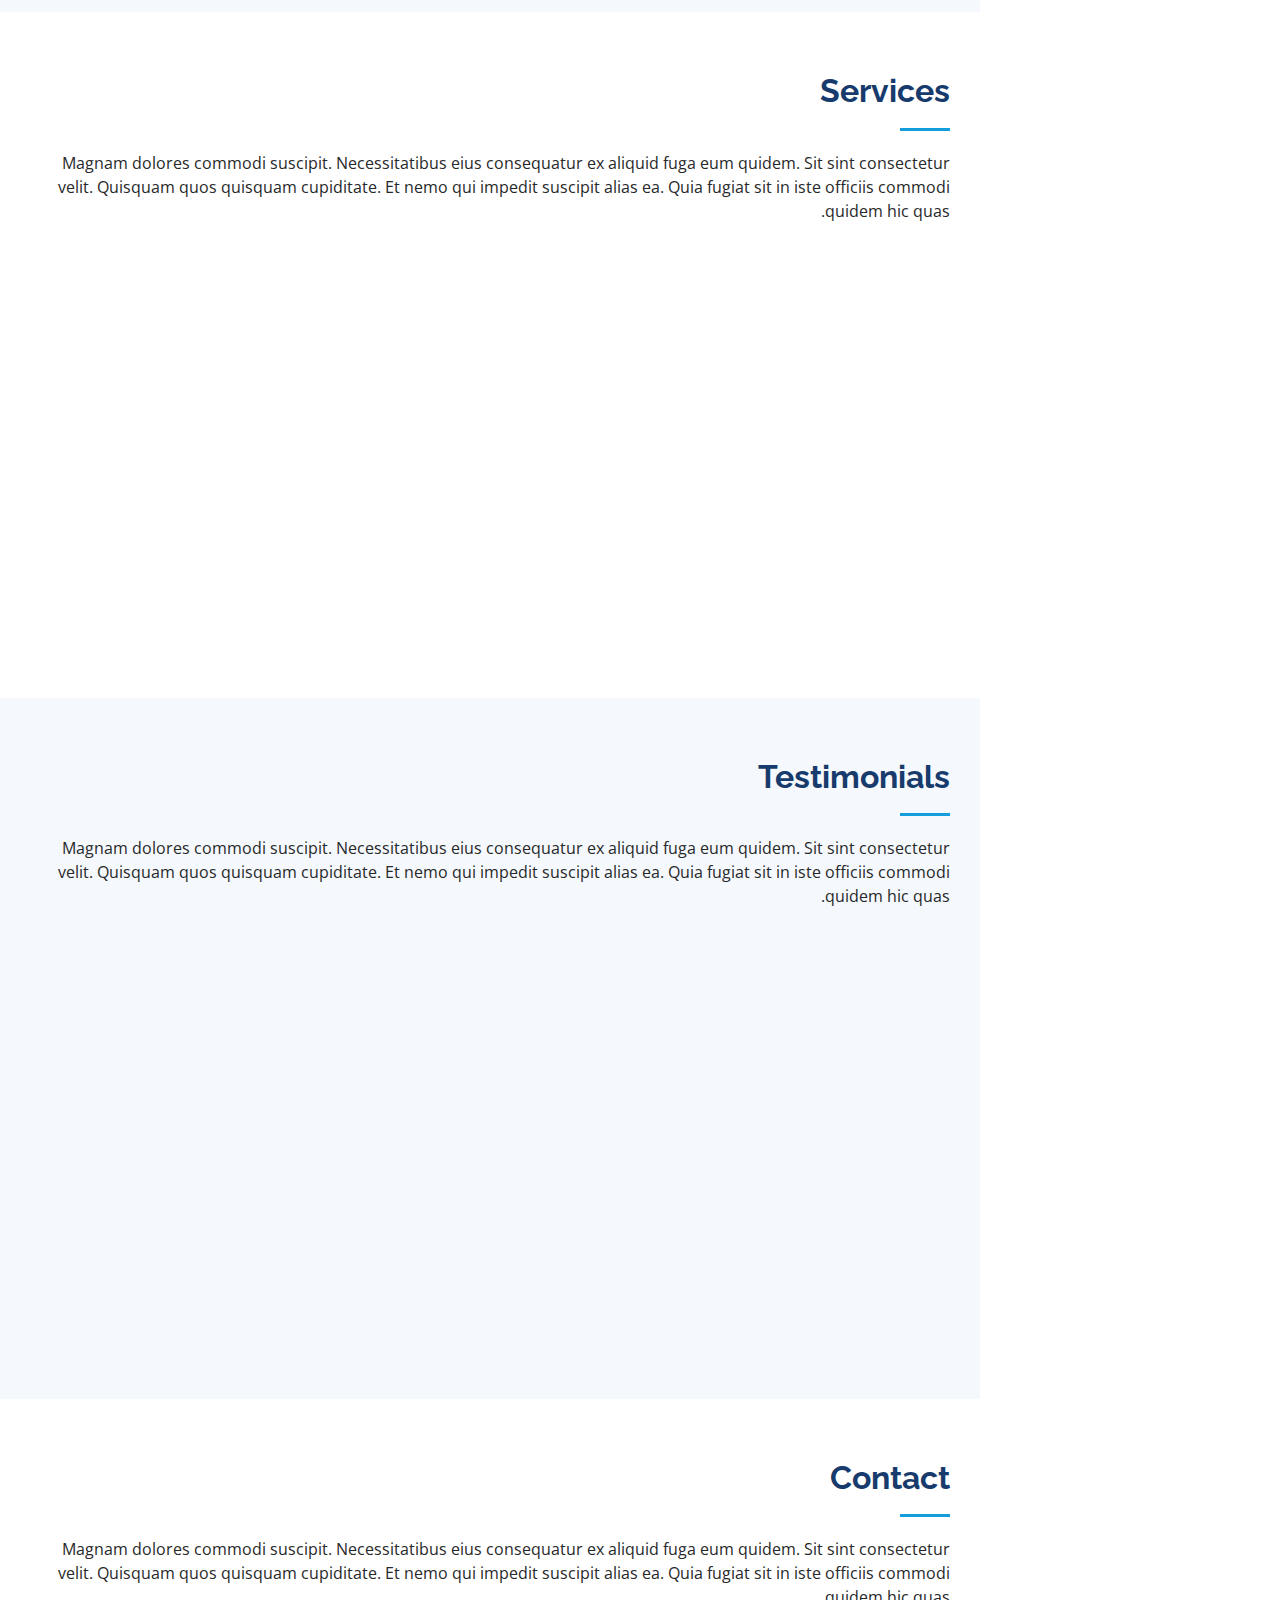
==== commit 554b32e1: "Update arindex.html" ====
--- a/arindex.html
+++ b/arindex.html
@@ -319,44 +319,92 @@
       </div>
     </section><!-- End Resume Section -->
 
-     <!-- ======= Portfolio Section ======= -->
+   <!-- ======= Portfolio Section ======= -->
     <section id="portfolio" class="portfolio section-bg">
-      <div class="container">
-
-        <div class="section-title">
+      <div class="row">
+
+        <div class="section-title p-5">
           <h2>Portfolio</h2>
           <p>Here all the projects.</p>
         </div>
-         <div class="card-group text-center bg-light p-2"> 
+        
+        
+    <div class="col-md-6 bg-light p-2" id="web1">
          <div class="card mx-3 wow bounceInUp" >
+        <img src="assets/img/p11.png" class="d-block w-100" alt="...">
       <div class="card-body ">
         <h5 class="card-title pb-3 fc fw-bold">Mona Bloglife</h5>
         <a class="card-text text-muted" href="https://meme0327.github.io/front_project/">Blog</a>
       </div>
-      </div>
-      
-       <div class="card mx-3 wow bounceInUp" >
-      <div class="card-body">
+        </div>
+          </div>
+    <div class="col-md-6 bg-light p-2" id="web2">
+     <div class="card mx-3 wow bounceInUp" >
+        <img src="assets/img/p21.png" class="d-block w-100" alt="...">
+      <div class="card-body ">
         <h5 class="card-title pb-3 fc fw-bold">Company</h5>
         <a class="card-text text-muted" href="https://meme0327.github.io/company/">We specialize in blablabla</a>
       </div>
       </div>
-      
-       <div class="card mx-3 wow bounceInUp" >
+</div>
+    <div class="col-md-6 bg-light p-2" id="web3">
+     <div class="card mx-3 wow bounceInUp" >
+        <img src="assets/img/p31.png" class="d-block w-100" alt="...">
       <div class="card-body ">
         <h5 class="card-title pb-3 fc fw-bold">Team Project</h5>
         <a class="card-text text-muted" href="https://rawan-155.github.io/Project_Team/">Apple project</a>
       </div>
       </div>
-      
-       <div class="card mx-3 wow bounceInUp" >
+          </div>
+    <div class="col-md-6 bg-light p-2" id="web4">
+        <div class="card mx-3 wow bounceInUp" >
+        <img src="assets/img/p41.png" class="d-block w-100" alt="...">
       <div class="card-body ">
         <h5 class="card-title pb-3 fc fw-bold">My Sweet Project</h5>
         <a class="card-text text-muted" href="https://meme0327.github.io/Monariza./">Monariza</a>
       </div>
-      </div>
-    </div>
-    </div>
+        </div>
+          </div>
+          <div class="col-md-6 bg-light p-2" id="web5">
+        <div class="card mx-3 wow bounceInUp" >
+        <img src="assets/img/Screenshot%202023-09-18%20010805.png" class="d-block w-100" alt="...">
+      <div class="card-body ">
+        <h5 class="card-title pb-3 fc fw-bold">colorlab</h5>
+        <a class="card-text text-muted" href="https://meme0327.github.io/colorlab/">Read and write a reports now! </a>
+      </div>
+        </div>
+          </div>
+
+          <div class="col-md-6 bg-light p-2" id="web5">
+            <div class="card mx-3 wow bounceInUp" >
+            <img src="assets/img/p5.png" class="d-block w-100" alt="...">
+          <div class="card-body ">
+            <h5 class="card-title pb-3 fc fw-bold">مكتبة جرير</h5>
+            <a class="card-text text-muted" href="https://meme0327.github.io/jarer/">ليست مجرد مكتبة! </a>
+          </div>
+            </div>
+              </div>
+
+              <div class="col-md-6 bg-light p-2" id="web5">
+                <div class="card mx-3 wow bounceInUp" >
+                <img src="assets/img/p6.png" class="d-block w-100" alt="...">
+              <div class="card-body ">
+                <h5 class="card-title pb-3 fc fw-bold">Weather</h5>
+                <a class="card-text text-muted" href="https://meme0327.github.io/weather/">Check yor city weather now! </a>
+              </div>
+                </div>
+                  </div>
+
+                  <div class="col-md-6 bg-light p-2" id="web5">
+                    <div class="card mx-3 wow bounceInUp" >
+                    <img src="assets/img/p7.png" class="d-block w-100" alt="...">
+                  <div class="card-body ">
+                    <h5 class="card-title pb-3 fc fw-bold">HTML&CSS quiz</h5>
+                    <a class="card-text text-muted" href="https://meme0327.github.io/QUIZ/">Good Luck! </a>
+                  </div>
+                    </div>
+                      </div>
+        </div>
       </section>
        <!-- End Portfolio Section -->
 
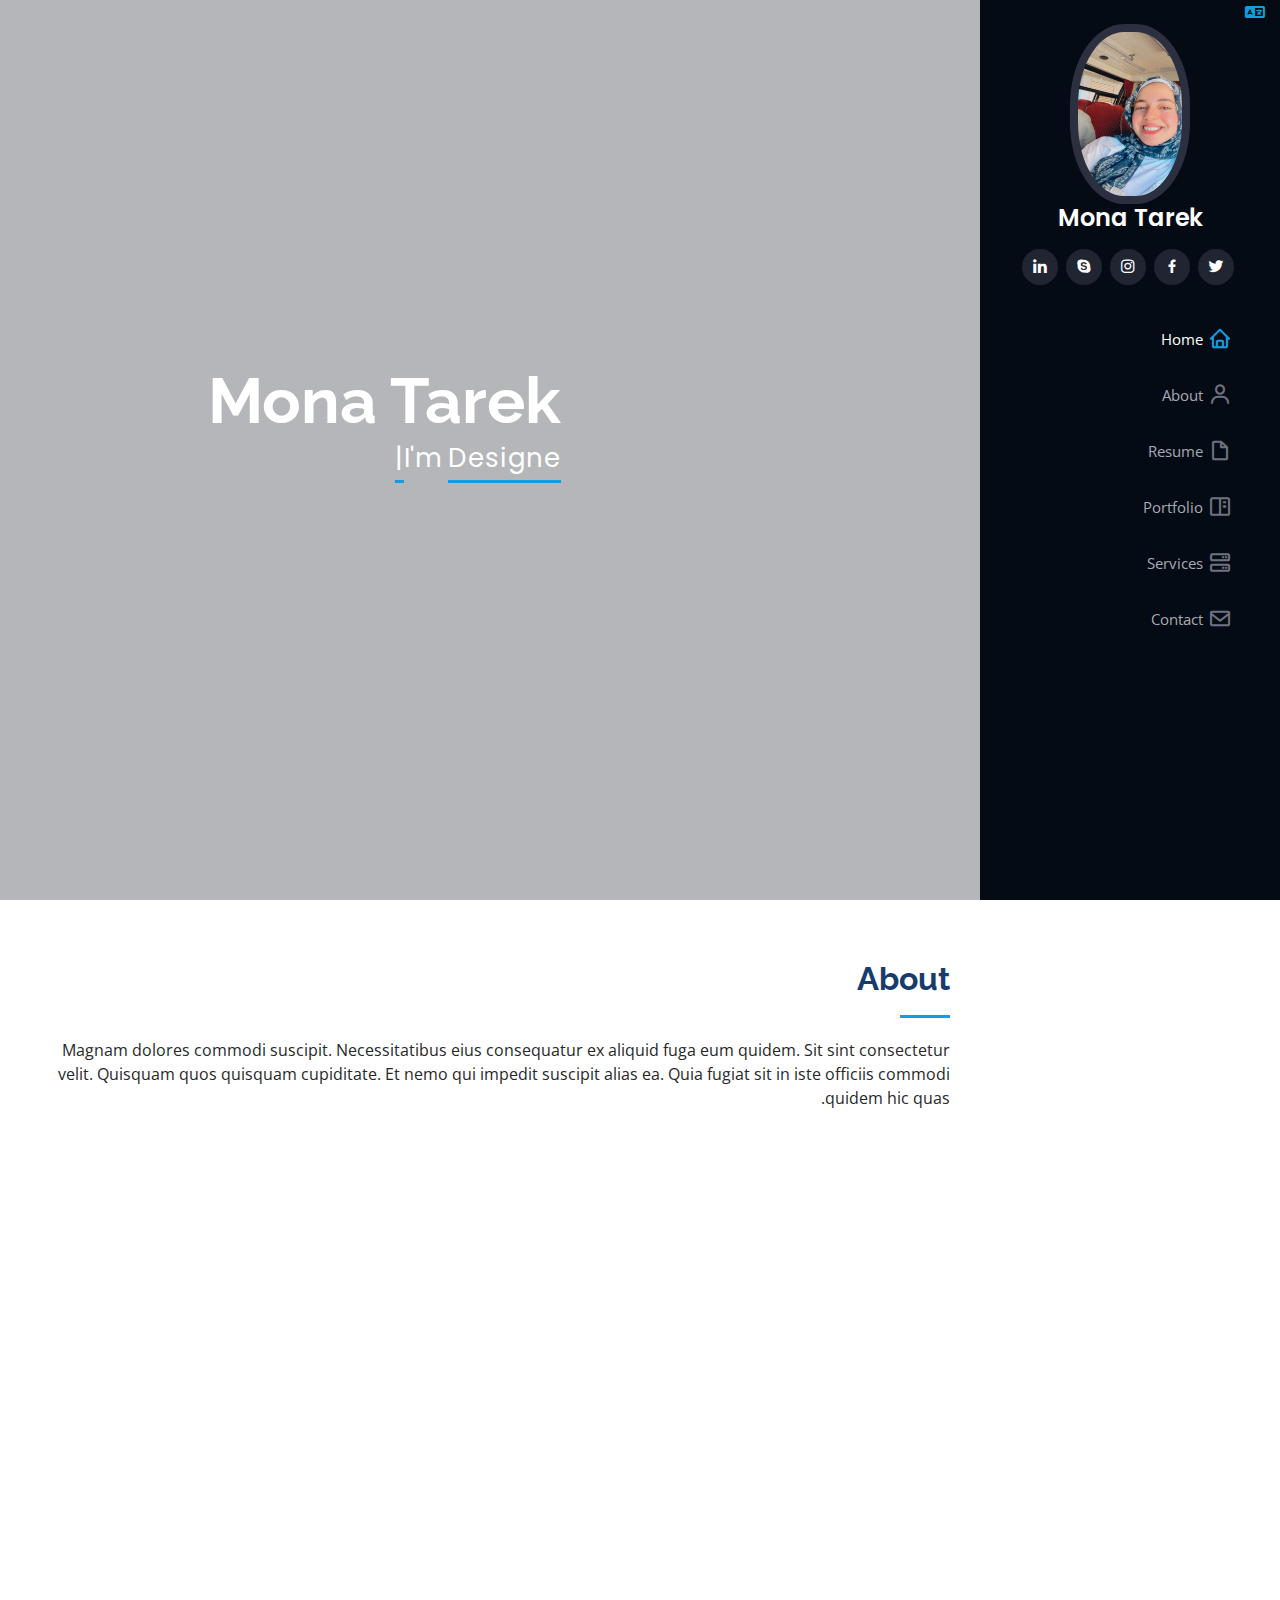
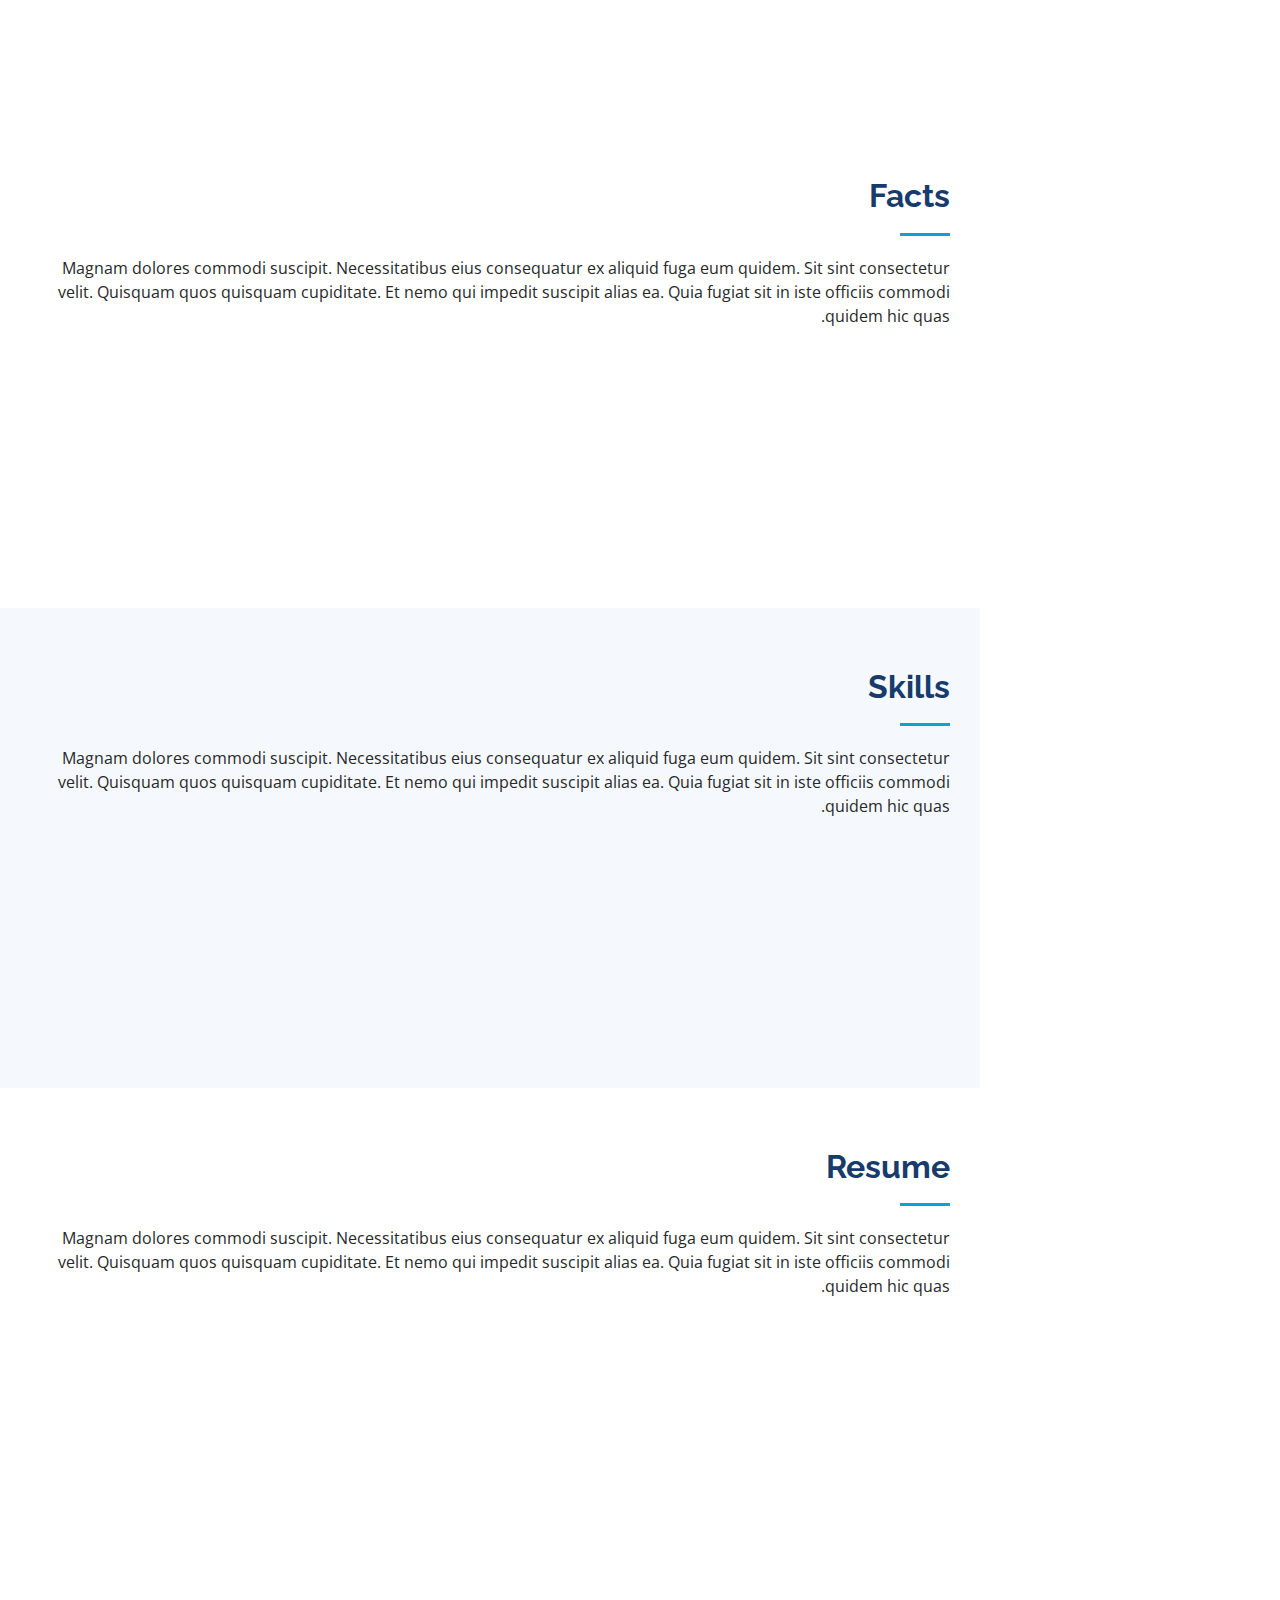
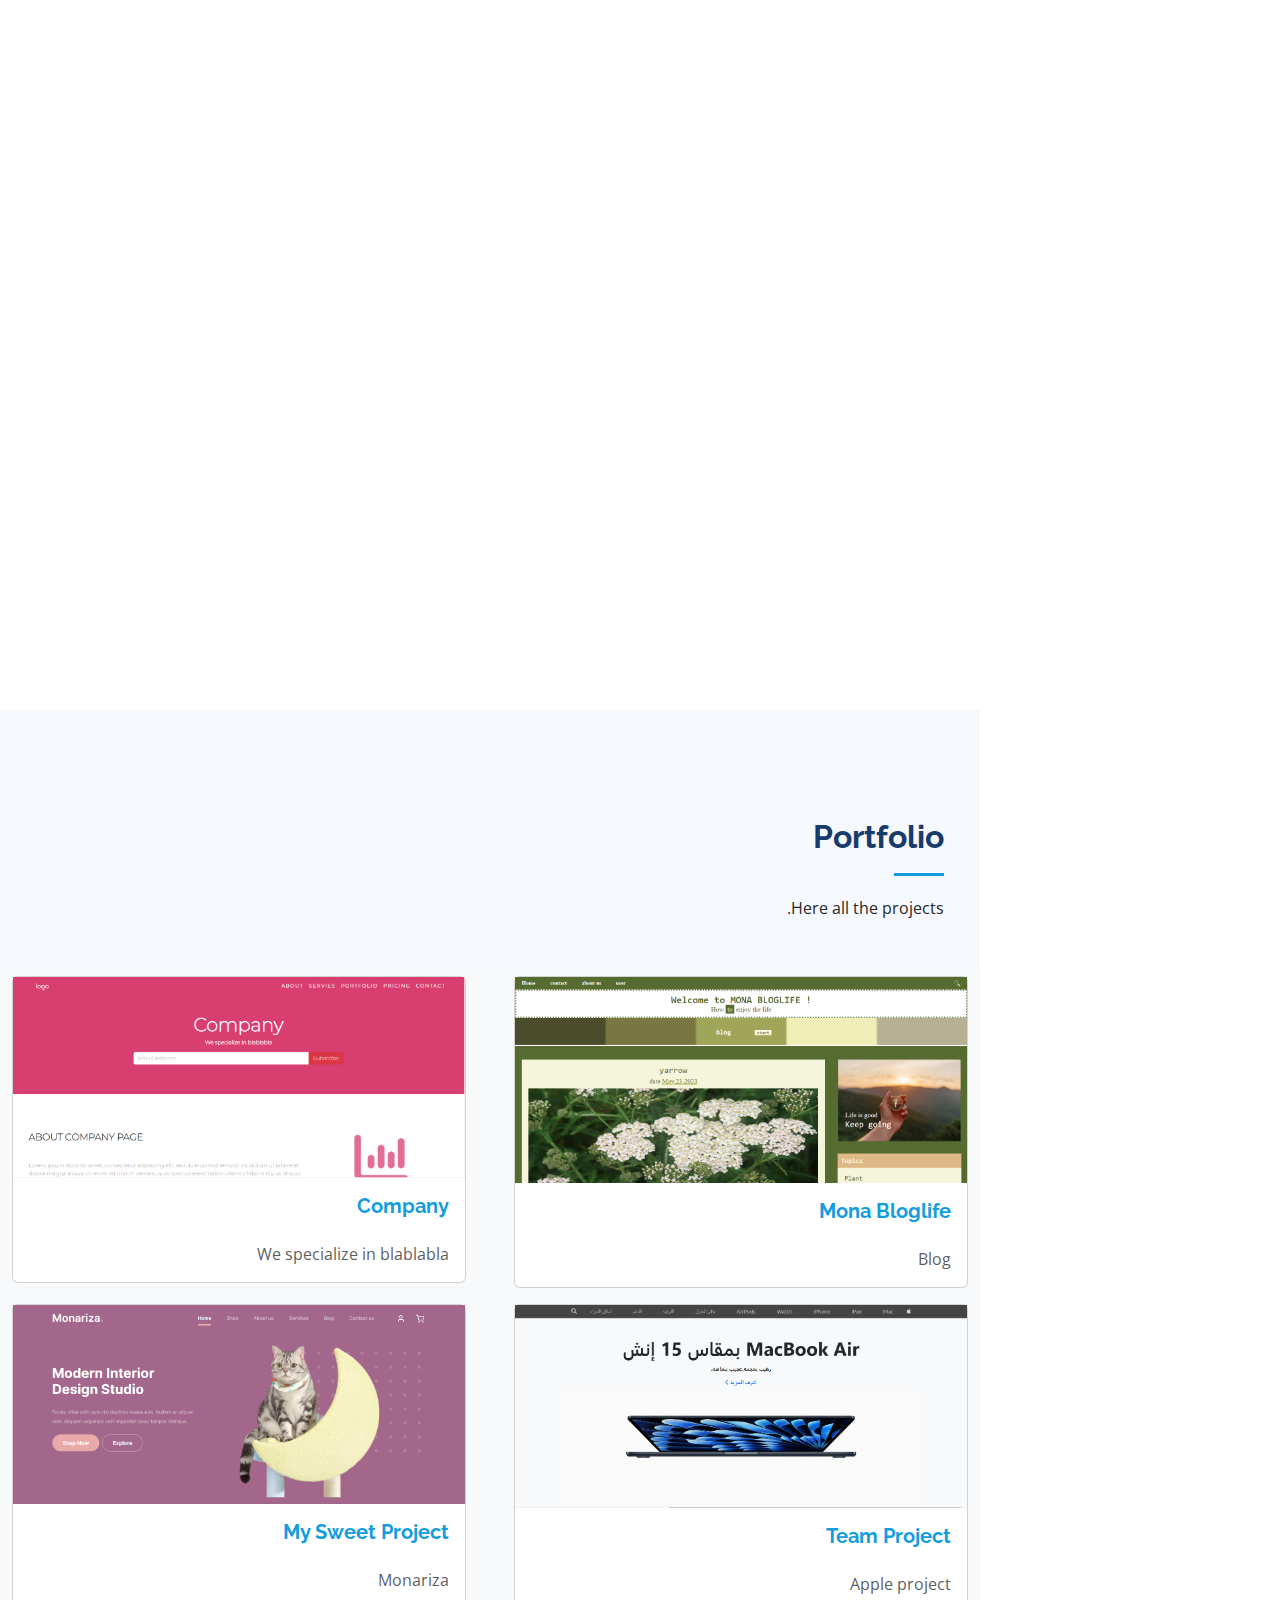
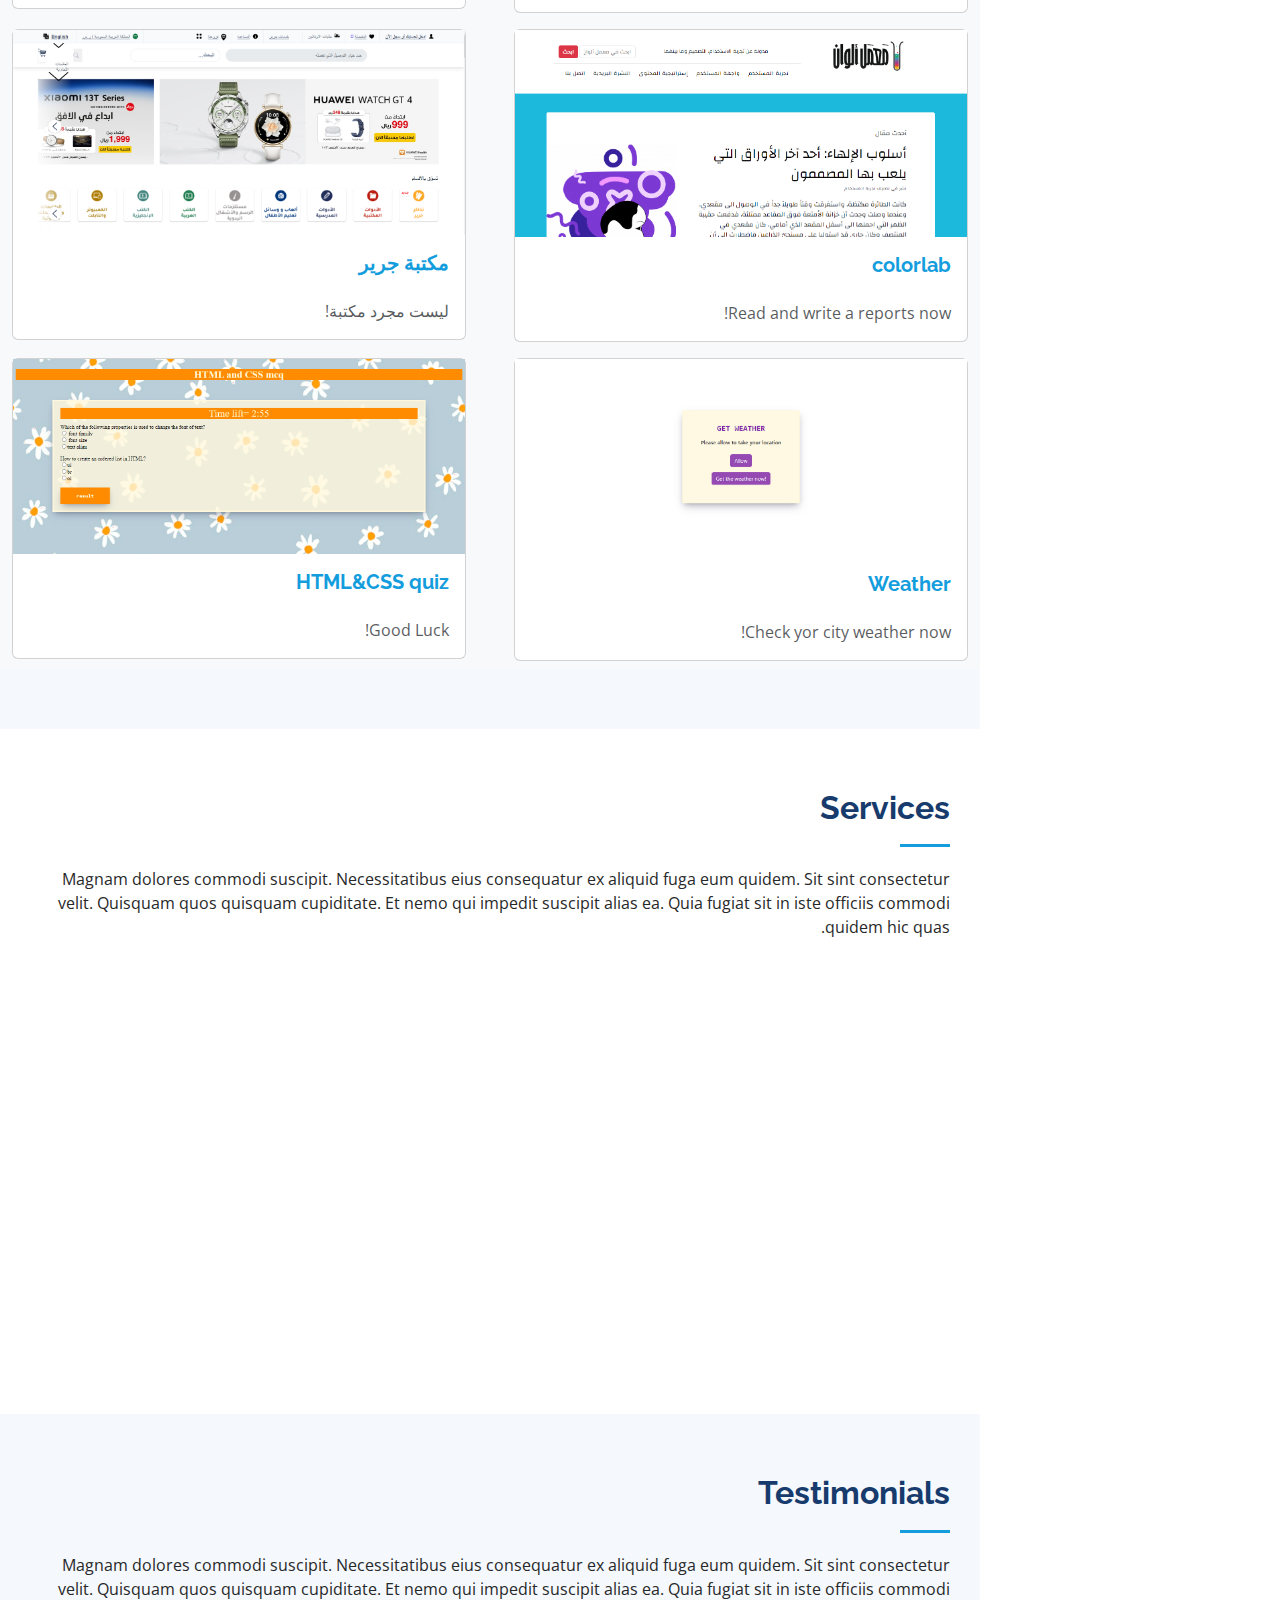
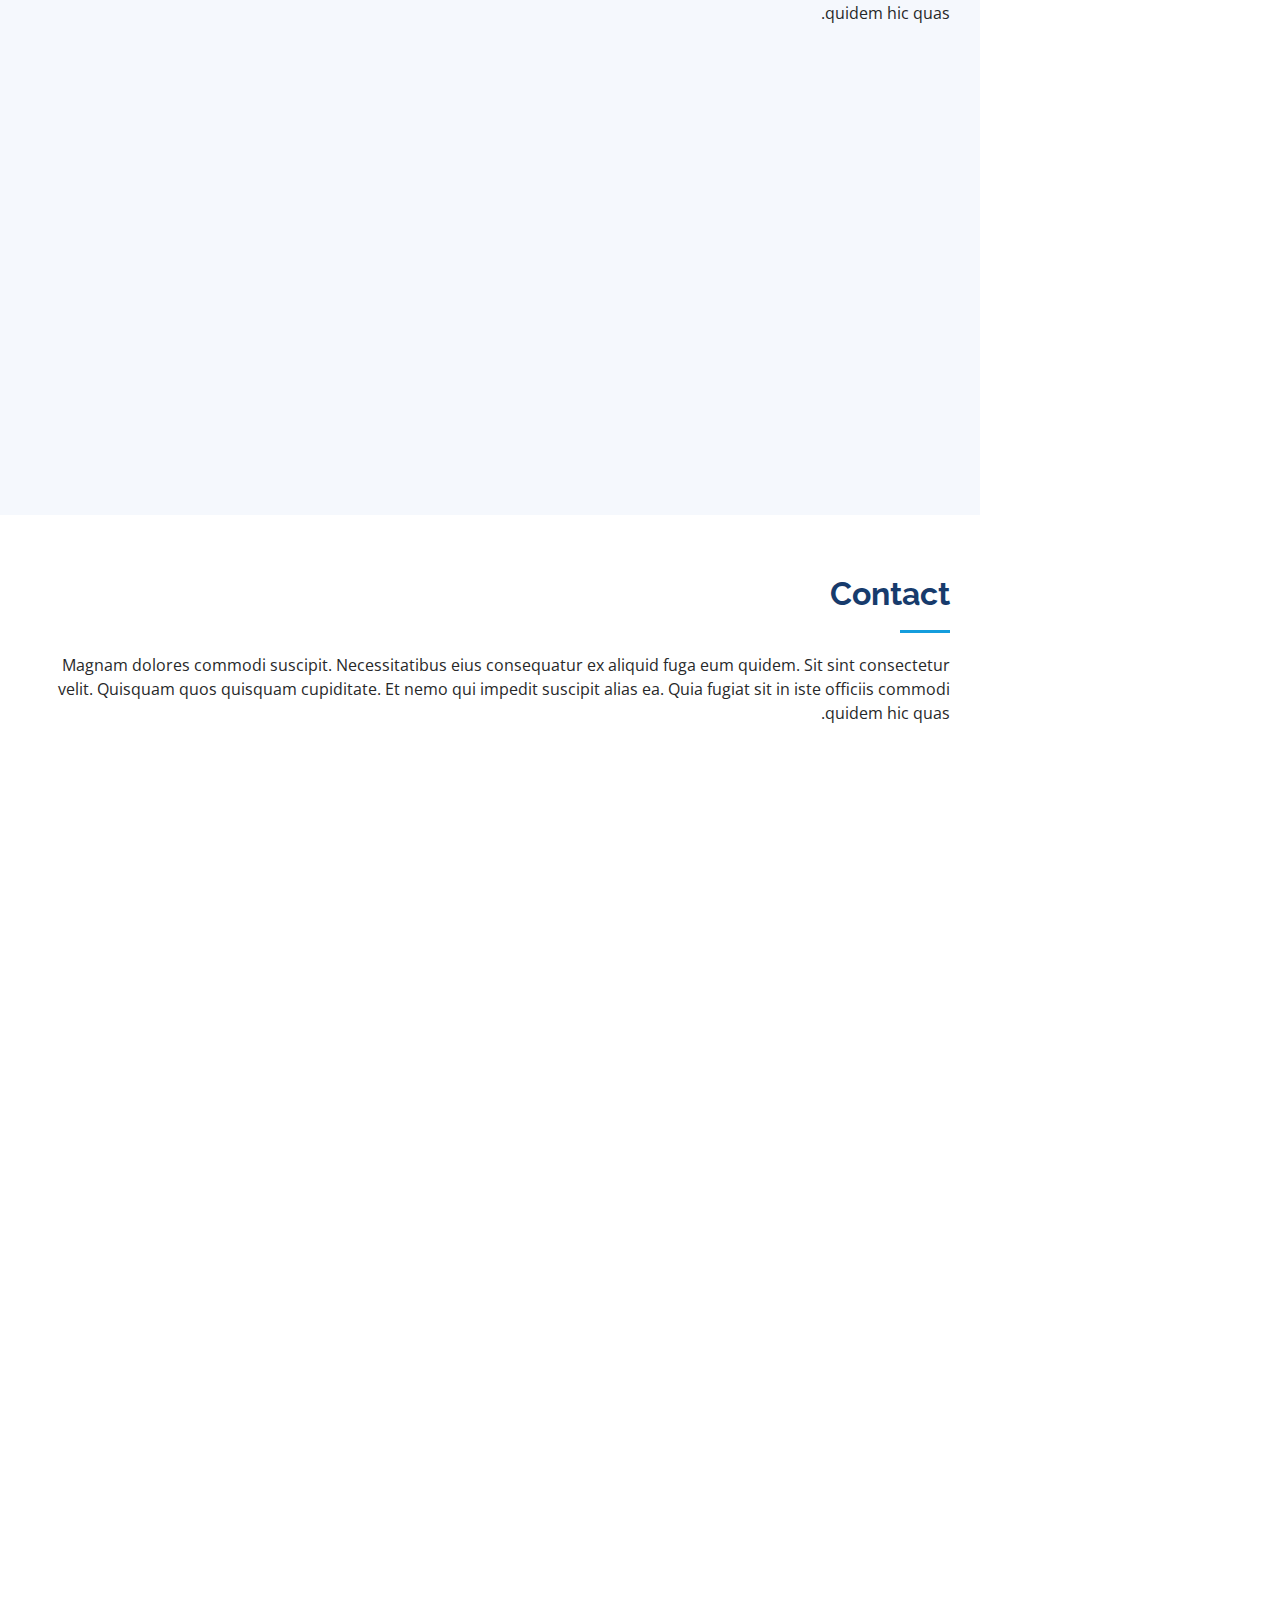
==== commit 0432ec99: "Update arindex.html" ====
--- a/arindex.html
+++ b/arindex.html
@@ -9,7 +9,7 @@
   <meta charset="utf-8">
   <meta content="width=device-width, initial-scale=1.0" name="viewport">
 
-  <title>iPortfolio Bootstrap Template - Index</title>
+    <title>Mona’s Portfolio</title>
   <meta content="" name="description">
   <meta content="" name="keywords">
 
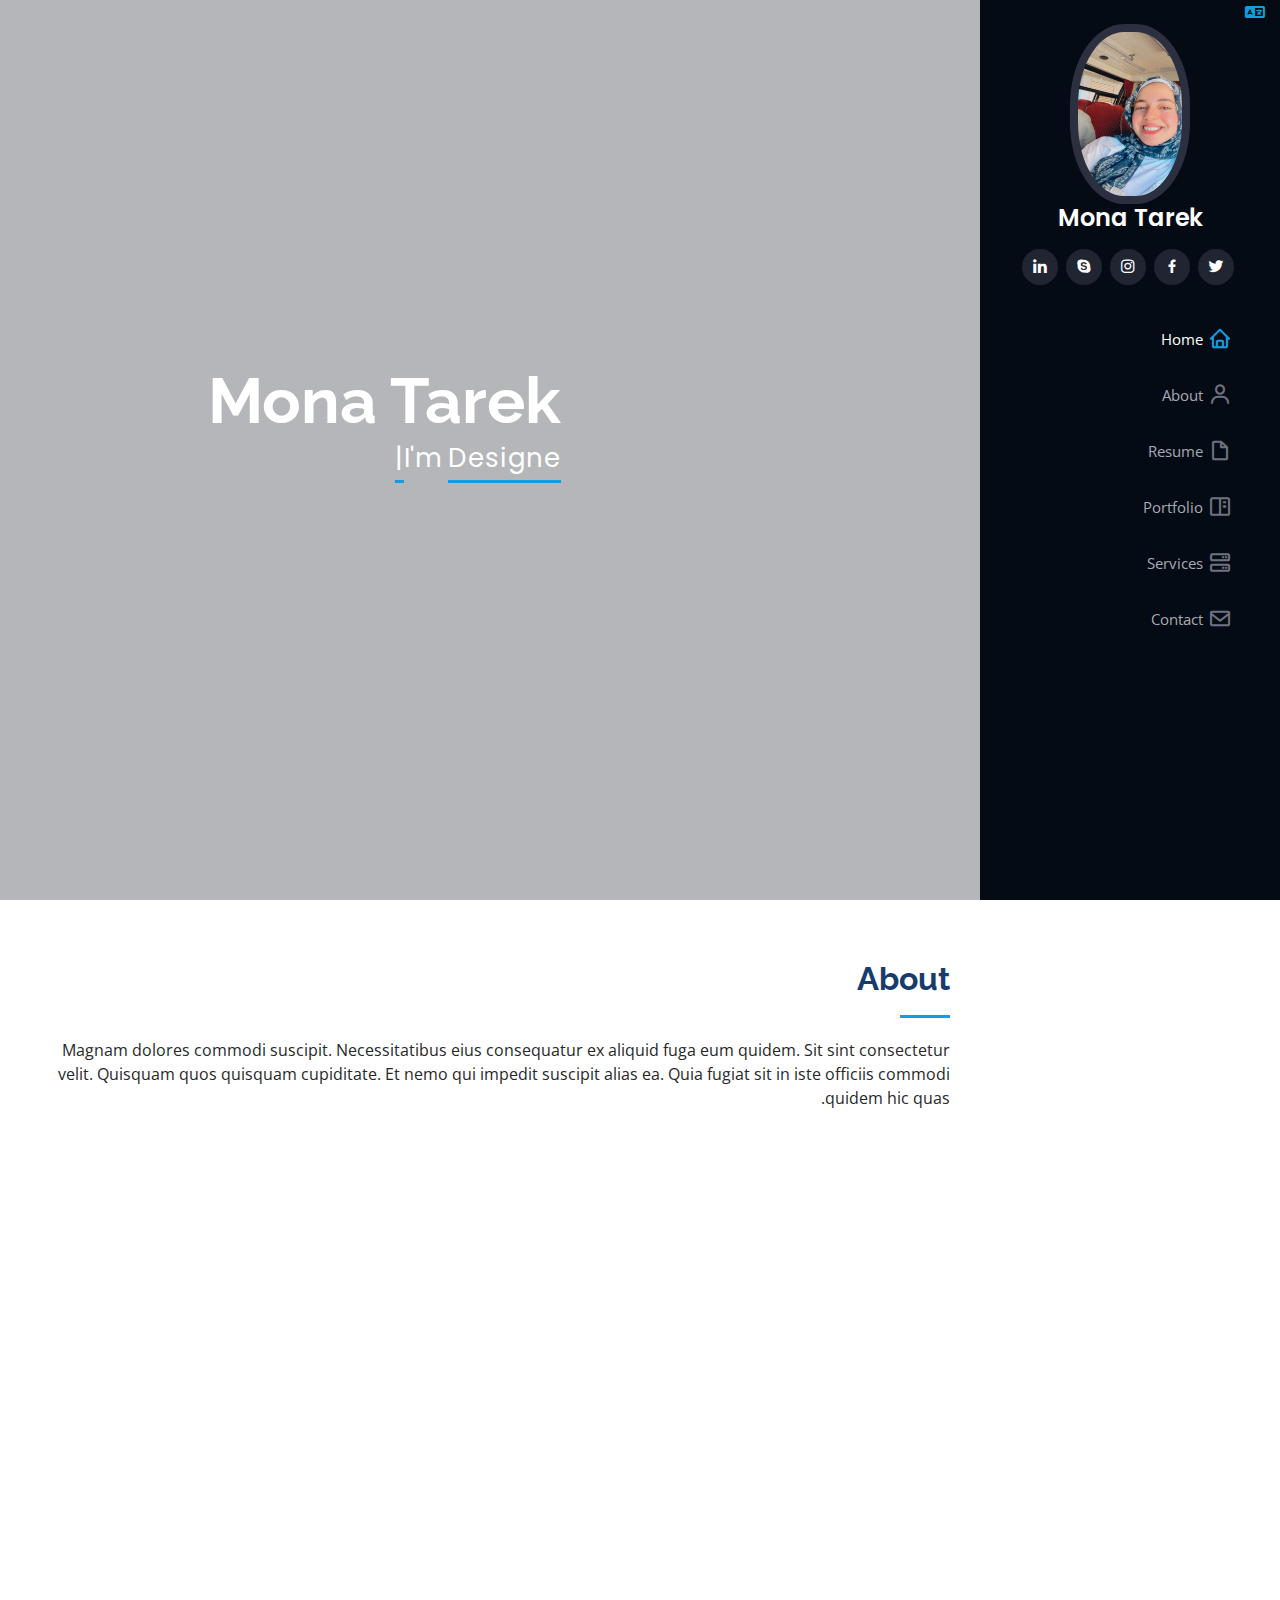
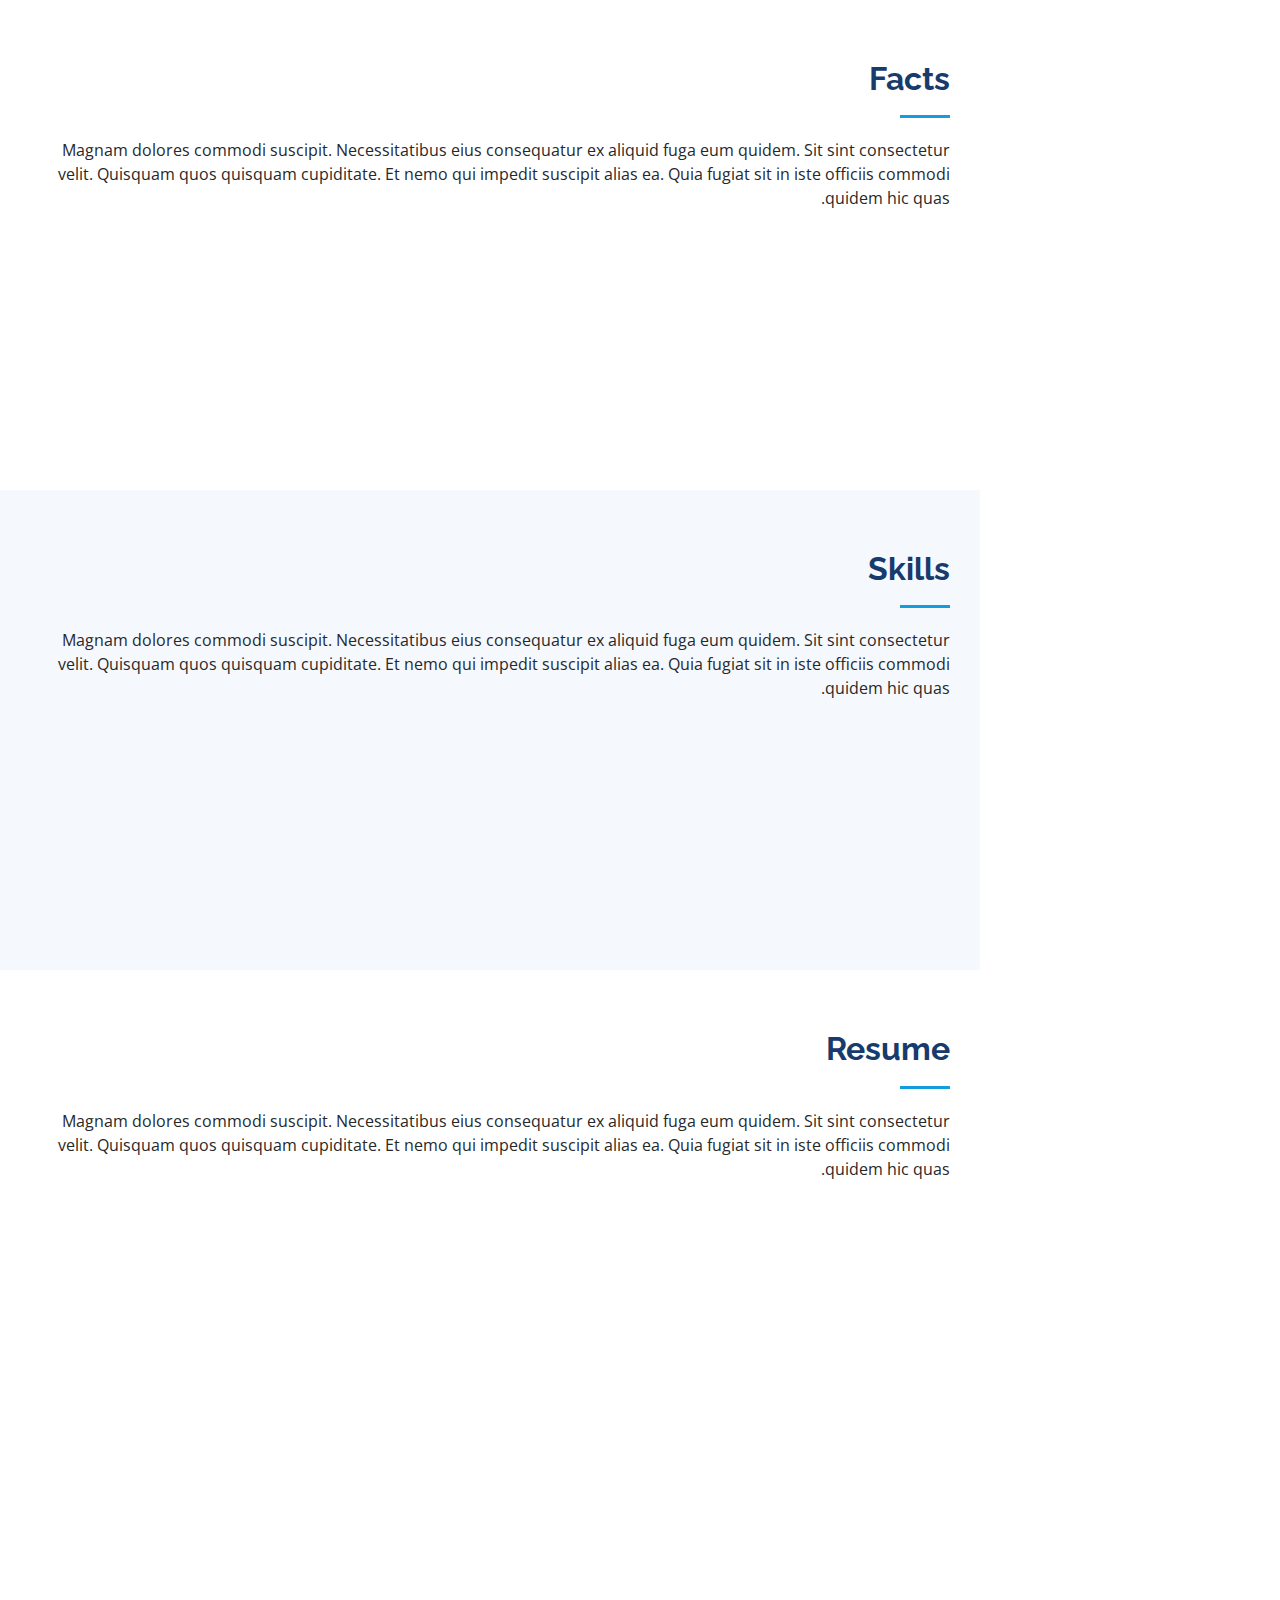
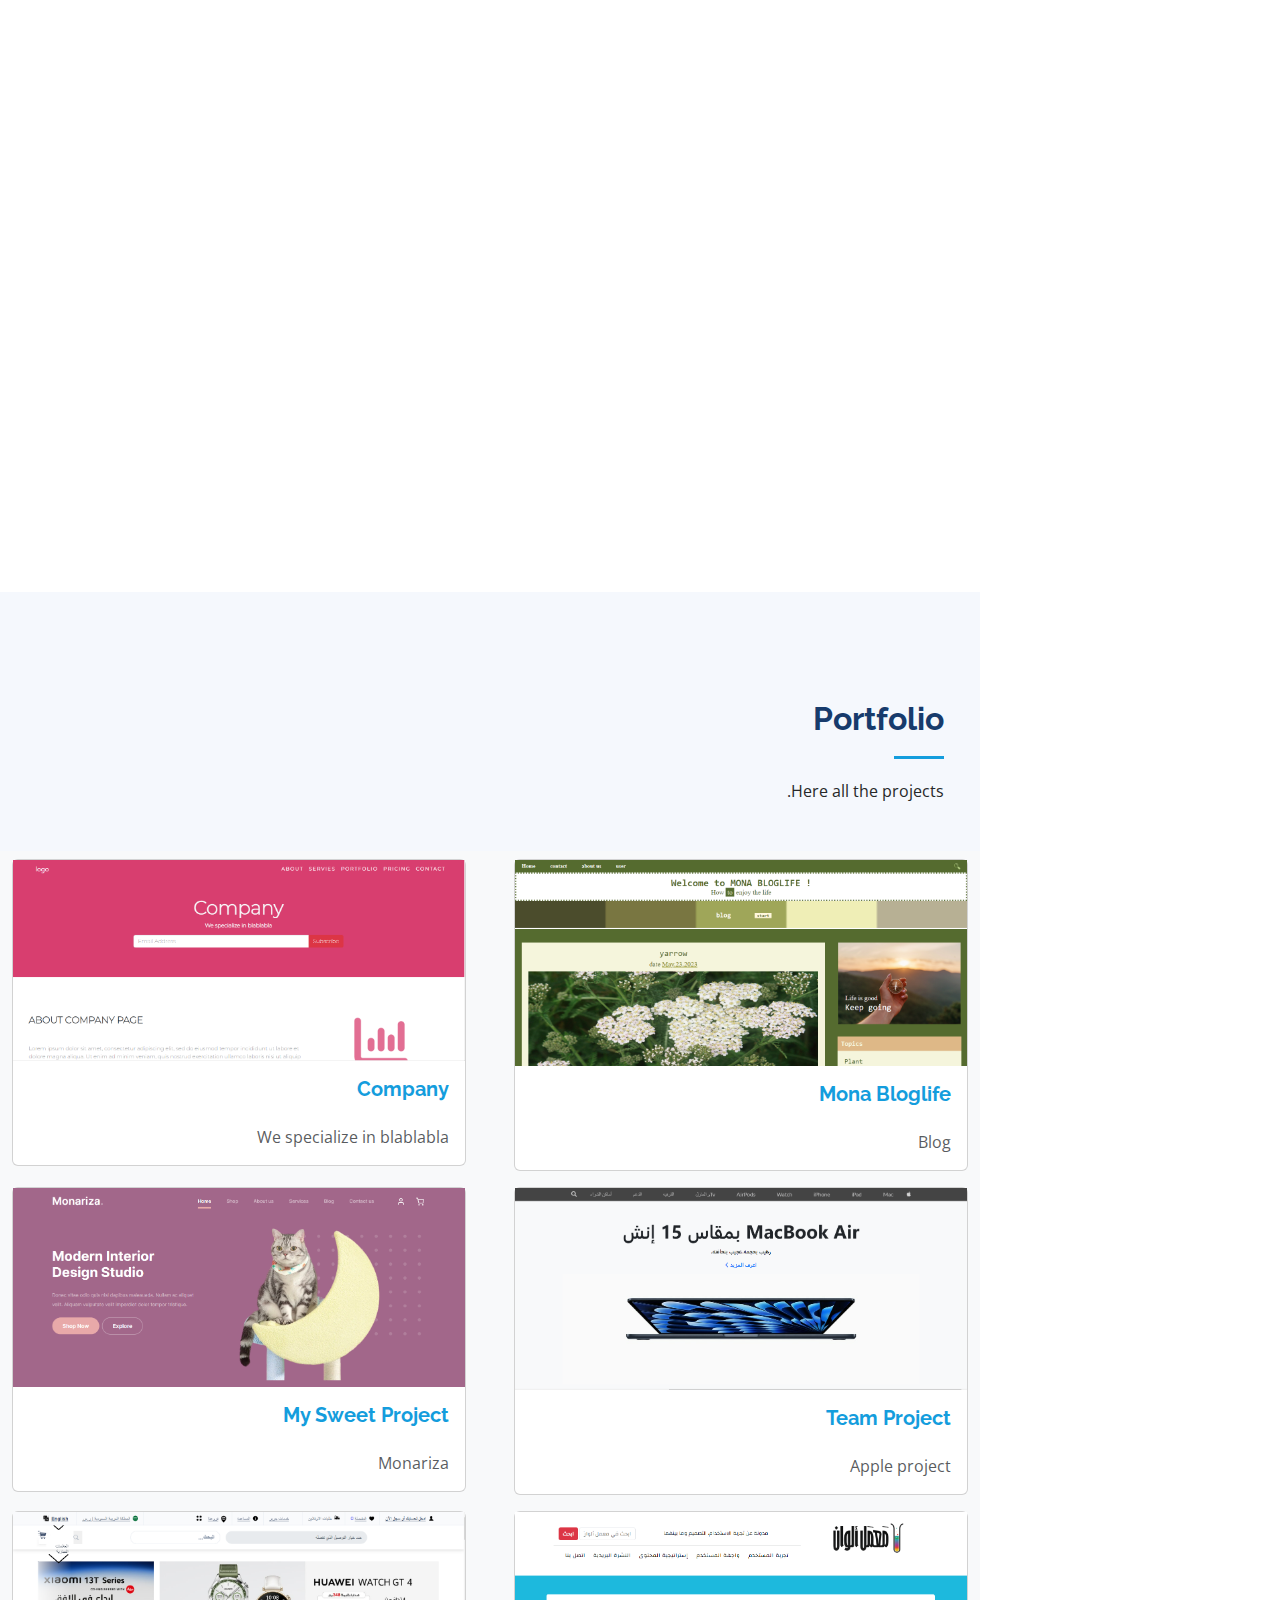
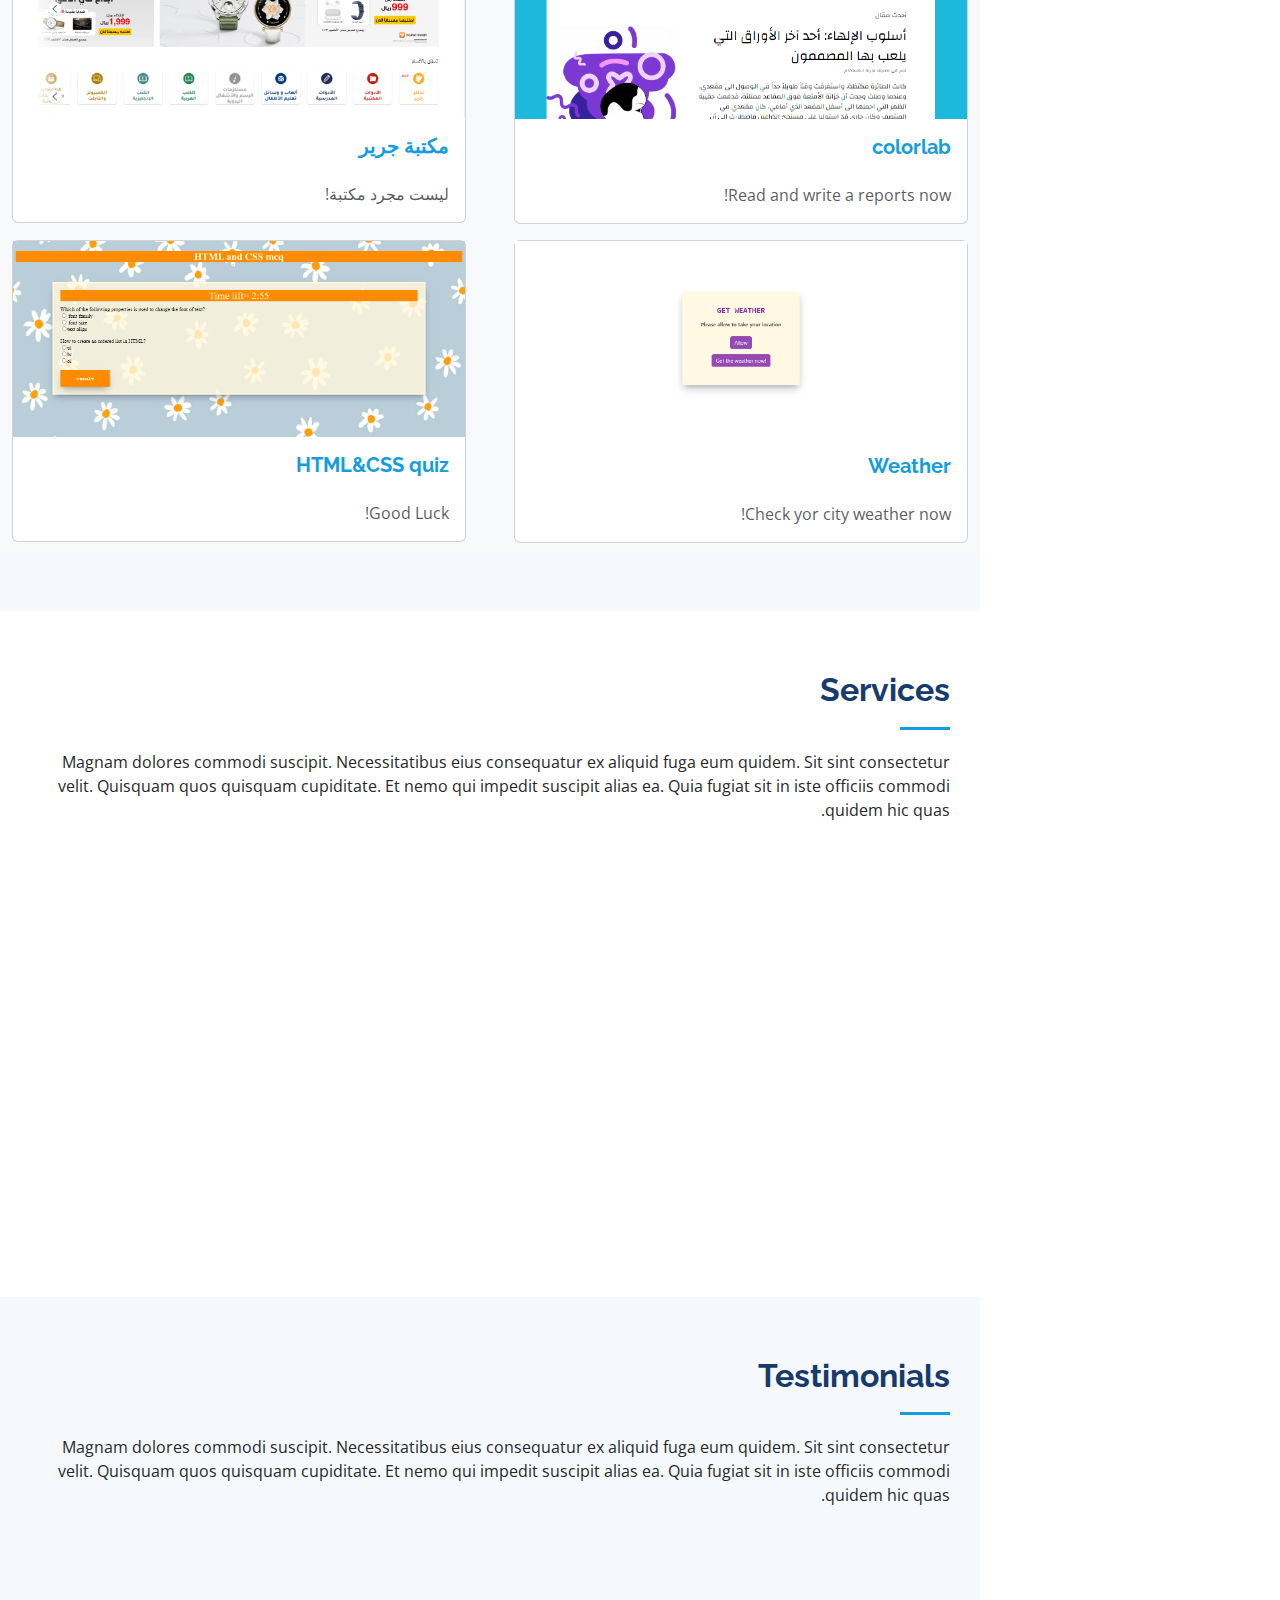
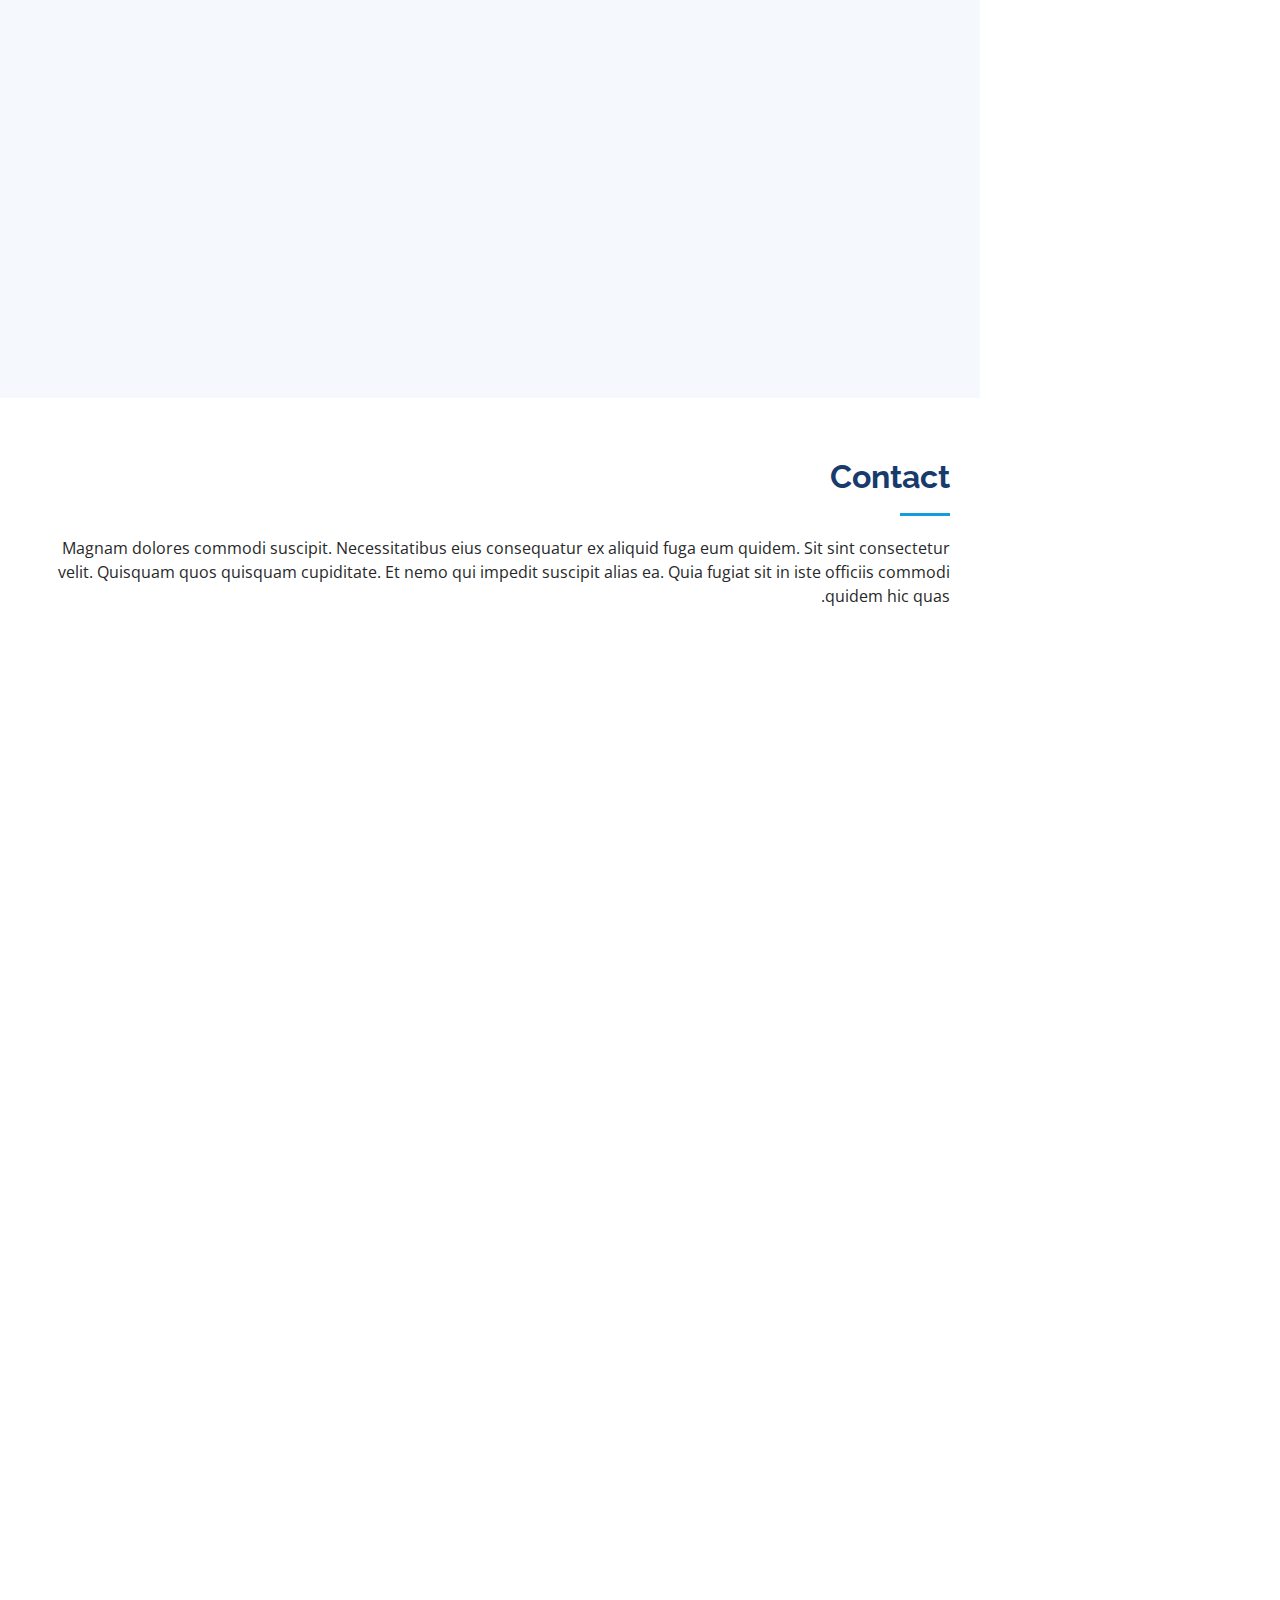
==== commit 259d19be: "Update arindex.html" ====
--- a/arindex.html
+++ b/arindex.html
@@ -103,7 +103,7 @@
 
         <div class="row">
           <div class="col-lg-4" data-aos="fade-right">
-                       <img src="photo_5879529256214707253_y.jpg" class="img-fluid" alt="">
+                       <img src="" class="img-fluid" alt="">
           </div>
           <div class="col-lg-8 pt-4 pt-lg-0 content" data-aos="fade-left">
             <h3>UI/UX Designer &amp; Web Developer.</h3>
